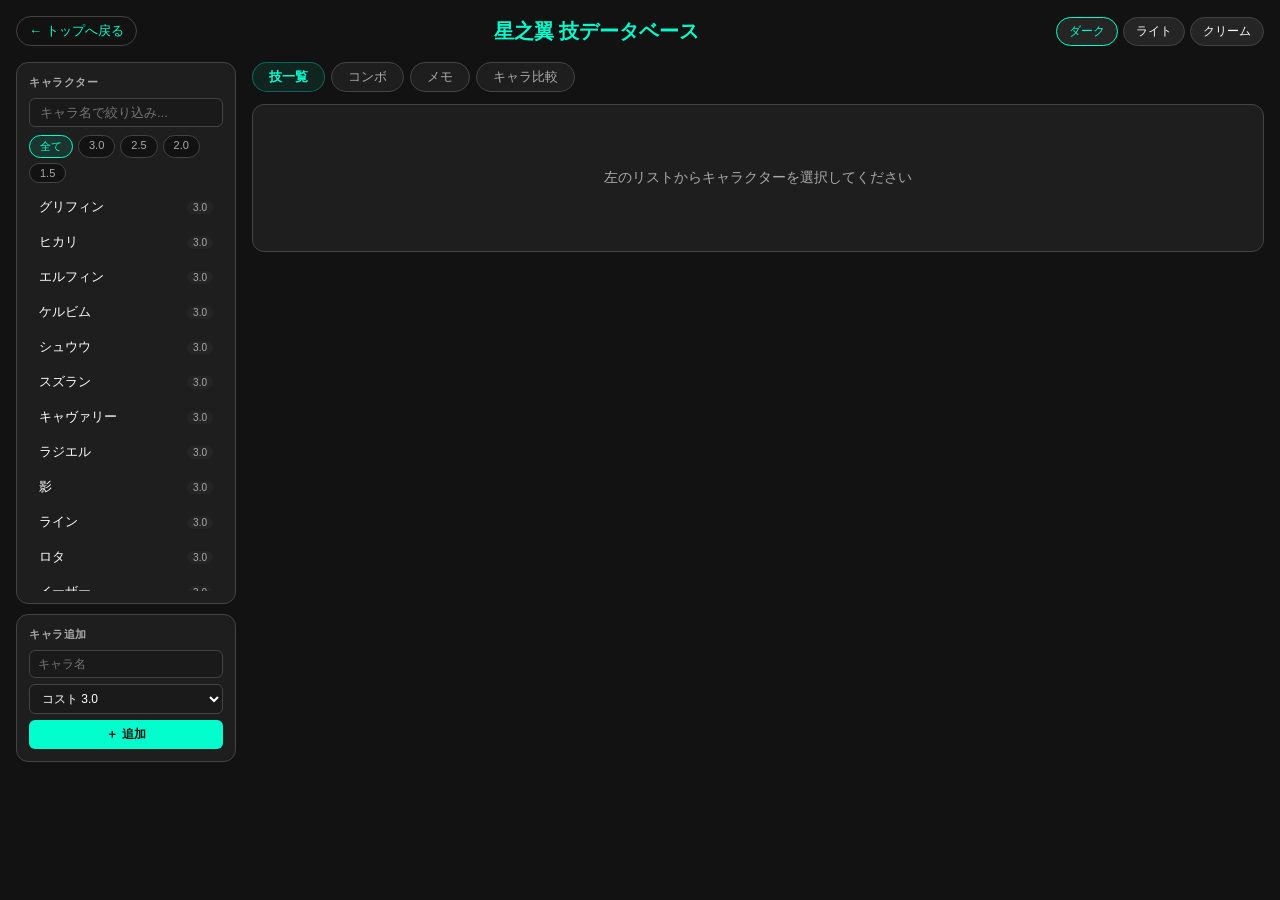
==== database/index.html @ 00e2b3fc "Rename index.html to index.html" ====
<!DOCTYPE html>
<html lang="ja">
<head>
    <meta charset="UTF-8">
    <meta name="viewport" content="width=device-width, initial-scale=1.0">
    <title>星之翼 技データベース</title>
    <style>
        :root {
            --bg-color: #121212;
            --container-bg: #1e1e1e;
            --section-bg: #252525;
            --card-bg: #2a2a2a;
            --list-bg: #1a1a1a;
            --text-main: #ffffff;
            --text-sub: #aaa;
            --accent-color: #00ffcc;
            --border-color: #444;
            --accent-bg: rgba(0,255,204,0.1);
            --btn-text: #121212;
            --info-bg: rgba(0,255,204,0.08);
            --info-text: #00ffcc;
            --info-border: rgba(0,255,204,0.3);
            --success-bg: rgba(0,200,100,0.1);
            --danger-text: #ff5555;
            --font-mono: 'Courier New', monospace;
            --font-sans: 'Helvetica Neue', Arial, sans-serif;
            --radius-md: 8px;
            --radius-lg: 12px;
        }
        [data-theme="light"] {
            --bg-color: #f5f5f7;
            --container-bg: #ffffff;
            --section-bg: #f0f0f2;
            --card-bg: #e8e8ec;
            --list-bg: #fafafa;
            --text-main: #1d1d1f;
            --text-sub: #555;
            --accent-color: #0066cc;
            --border-color: #ccc;
            --accent-bg: rgba(0,102,204,0.1);
            --btn-text: #ffffff;
            --info-bg: rgba(0,102,204,0.08);
            --info-text: #0066cc;
            --info-border: rgba(0,102,204,0.3);
            --success-bg: rgba(0,150,80,0.1);
            --danger-text: #cc0000;
        }
        [data-theme="custom"] {
            --bg-color: #fbf9f1;
            --container-bg: #f7f4e9;
            --section-bg: #eee9da;
            --card-bg: #dfd9c6;
            --list-bg: #fbf9f1;
            --text-main: #000;
            --text-sub: #444;
            --accent-color: #d35400;
            --border-color: #cca47e;
            --accent-bg: rgba(211,84,0,0.1);
            --btn-text: #ffffff;
            --info-bg: rgba(211,84,0,0.08);
            --info-text: #d35400;
            --info-border: rgba(211,84,0,0.3);
            --success-bg: rgba(100,150,0,0.1);
            --danger-text: #aa2200;
        }

        *, *::before, *::after { box-sizing: border-box; margin: 0; padding: 0; }
        body {
            font-family: var(--font-sans);
            background: var(--bg-color);
            color: var(--text-main);
            padding: 16px;
            transition: background 0.3s, color 0.3s;
        }
        .top-bar {
            display: flex; align-items: center; justify-content: space-between;
            flex-wrap: wrap; gap: 8px; margin-bottom: 16px;
        }
        .back-link {
            color: var(--accent-color); text-decoration: none;
            font-size: 13px; border: 1px solid var(--border-color);
            padding: 5px 12px; border-radius: 20px; transition: 0.2s;
        }
        .back-link:hover { border-color: var(--accent-color); }
        .page-title { font-size: 20px; font-weight: bold; color: var(--accent-color); }
        .theme-switcher { display: flex; gap: 5px; }
        .btn-theme {
            background: var(--section-bg); color: var(--text-main);
            border: 1px solid var(--border-color); padding: 5px 12px;
            font-size: 12px; border-radius: 20px; cursor: pointer; transition: 0.2s;
            font-family: var(--font-sans);
        }
        .btn-theme:hover, .btn-theme.active { border-color: var(--accent-color); color: var(--accent-color); }

        .layout { display: grid; grid-template-columns: 220px 1fr; gap: 16px; }

        /* サイドバー */
        .sidebar { display: flex; flex-direction: column; gap: 10px; }
        .sidebar-section {
            background: var(--container-bg); border: 1px solid var(--border-color);
            border-radius: var(--radius-lg); padding: 12px;
        }
        .sidebar-title {
            font-size: 11px; font-weight: 600; color: var(--text-sub);
            text-transform: uppercase; letter-spacing: .05em; margin-bottom: 8px;
        }
        .search-input {
            width: 100%; padding: 6px 10px; font-size: 13px;
            background: var(--list-bg); color: var(--text-main);
            border: 1px solid var(--border-color); border-radius: 6px;
            margin-bottom: 8px; font-family: var(--font-sans);
        }
        .cost-filter-row { display: flex; flex-wrap: wrap; gap: 5px; margin-bottom: 8px; }
        .cost-pill {
            padding: 3px 10px; border: 1px solid var(--border-color);
            border-radius: 99px; font-size: 11px; cursor: pointer;
            background: var(--bg-color); color: var(--text-sub); transition: 0.15s;
        }
        .cost-pill.active { background: var(--accent-bg); color: var(--accent-color); border-color: var(--accent-color); }
        .char-list { display: flex; flex-direction: column; gap: 3px; max-height: 400px; overflow-y: auto; }
        .char-item {
            padding: 7px 10px; border-radius: 6px; cursor: pointer;
            font-size: 13px; display: flex; align-items: center; justify-content: space-between;
            transition: background 0.1s; color: var(--text-main);
        }
        .char-item:hover { background: var(--section-bg); }
        .char-item.active { background: var(--accent-bg); color: var(--accent-color); font-weight: 600; }
        .char-cost-badge {
            font-size: 10px; padding: 1px 6px; border-radius: 99px;
            background: var(--section-bg); color: var(--text-sub);
        }
        .add-char-form { display: flex; flex-direction: column; gap: 6px; }
        .add-char-form input, .add-char-form select {
            padding: 6px 8px; font-size: 12px;
            background: var(--list-bg); color: var(--text-main);
            border: 1px solid var(--border-color); border-radius: 6px;
            font-family: var(--font-sans);
        }
        .btn-add {
            padding: 6px; font-size: 12px; font-weight: 600;
            background: var(--accent-color); color: var(--btn-text);
            border: none; border-radius: 6px; cursor: pointer;
            font-family: var(--font-sans);
        }

        /* メインパネル */
        .main-panel { min-width: 0; }
        .tab-bar { display: flex; gap: 6px; margin-bottom: 12px; }
        .tab {
            padding: 5px 16px; border: 1px solid var(--border-color);
            border-radius: 99px; font-size: 13px; cursor: pointer;
            background: var(--container-bg); color: var(--text-sub);
            transition: 0.15s; font-family: var(--font-sans);
        }
        .tab.active { background: var(--info-bg); color: var(--info-text); border-color: var(--info-border); font-weight: 600; }

        .panel { background: var(--container-bg); border: 1px solid var(--border-color); border-radius: var(--radius-lg); padding: 16px; }
        .panel-header { display: flex; align-items: center; justify-content: space-between; margin-bottom: 14px; }
        .panel-title { font-size: 18px; font-weight: 700; }
        .btn-danger {
            padding: 4px 12px; font-size: 12px;
            background: none; border: 1px solid var(--border-color);
            color: var(--danger-text); border-radius: 6px; cursor: pointer;
            font-family: var(--font-sans);
        }
        .tbl-wrap { overflow-x: auto; margin-bottom: 12px; }
        table { width: 100%; border-collapse: collapse; font-size: 13px; }
        th {
            text-align: left; font-size: 11px; font-weight: 600;
            color: var(--text-sub); padding: 6px 8px;
            border-bottom: 1px solid var(--border-color);
            cursor: pointer; white-space: nowrap; user-select: none;
        }
        th:hover { color: var(--text-main); }
        th.sorted { color: var(--accent-color); }
        td { padding: 7px 8px; border-bottom: 1px solid var(--list-bg); vertical-align: middle; }
        tr:last-child td { border-bottom: none; }
        tr:hover td { background: var(--section-bg); }
        .badge-f { font-size: 11px; padding: 2px 7px; border-radius: 99px; background: rgba(255,100,50,0.15); color: #ff8060; font-family: var(--font-mono); }
        .hb-strong { font-size: 11px; padding: 2px 8px; border-radius: 99px; background: rgba(0,200,120,0.15); color: #00c878; }
        .hb-normal { font-size: 11px; padding: 2px 8px; border-radius: 99px; background: var(--section-bg); color: var(--text-sub); }
        .hb-weak   { font-size: 11px; padding: 2px 8px; border-radius: 99px; background: rgba(255,80,80,0.12); color: #ff6060; }
        .mono { font-family: var(--font-mono); font-size: 12px; background: var(--section-bg); padding: 2px 6px; border-radius: 4px; color: var(--text-sub); }
        .bar-wrap { display: flex; align-items: center; gap: 6px; }
        .bar-bg { flex: 1; height: 5px; background: var(--section-bg); border-radius: 3px; overflow: hidden; min-width: 40px; }
        .bar-fill { height: 100%; border-radius: 3px; background: var(--accent-color); }
        .dmg-val { font-size: 13px; font-weight: 600; min-width: 28px; }
        .del-btn { background: none; border: none; cursor: pointer; color: var(--text-sub); font-size: 13px; padding: 2px 4px; }
        .del-btn:hover { color: var(--danger-text); }

        .add-row {
            display: grid;
            grid-template-columns: 1.4fr 1fr .7fr .7fr .7fr 1fr auto;
            gap: 6px; align-items: center;
            padding-top: 10px; border-top: 1px solid var(--border-color);
        }
        .add-row input, .add-row select {
            padding: 5px 8px; font-size: 12px;
            background: var(--list-bg); color: var(--text-main);
            border: 1px solid var(--border-color); border-radius: 6px;
            font-family: var(--font-sans);
        }
        .btn-sm {
            padding: 5px 10px; font-size: 12px; font-weight: 600;
            background: var(--accent-color); color: var(--btn-text);
            border: none; border-radius: 6px; cursor: pointer; white-space: nowrap;
            font-family: var(--font-sans);
        }

        /* コンボ */
        .combo-item { display: flex; gap: 8px; align-items: flex-start; padding: 8px 0; border-bottom: 1px solid var(--list-bg); }
        .combo-item:last-child { border-bottom: none; }
        .combo-input-text { font-family: var(--font-mono); font-size: 12px; color: var(--text-sub); flex: 1; }
        .combo-meta { font-size: 12px; color: var(--text-sub); white-space: nowrap; }
        .add-combo-row { display: grid; grid-template-columns: 2fr .8fr 1.5fr auto; gap: 6px; align-items: center; padding-top: 10px; border-top: 1px solid var(--border-color); }
        .add-combo-row input { padding: 5px 8px; font-size: 12px; background: var(--list-bg); color: var(--text-main); border: 1px solid var(--border-color); border-radius: 6px; font-family: var(--font-sans); }

        /* メモ */
        .memo-area {
            width: 100%; min-height: 100px; padding: 10px;
            background: var(--list-bg); color: var(--text-main);
            border: 1px solid var(--border-color); border-radius: 8px;
            font-size: 13px; font-family: var(--font-sans); resize: vertical;
        }
        .hint { font-size: 11px; color: var(--text-sub); margin-top: 5px; }

        /* 比較タブ */
        .compare-controls { display: flex; gap: 8px; flex-wrap: wrap; margin-bottom: 12px; align-items: center; }
        .compare-controls input, .compare-controls select { padding: 5px 8px; font-size: 12px; background: var(--list-bg); color: var(--text-main); border: 1px solid var(--border-color); border-radius: 6px; font-family: var(--font-sans); }
        .char-sel-row { display: flex; gap: 6px; flex-wrap: wrap; margin-bottom: 10px; }
        .char-sel-pill { padding: 4px 12px; border: 1px solid var(--border-color); border-radius: 99px; font-size: 12px; cursor: pointer; background: var(--container-bg); color: var(--text-sub); }
        .char-sel-pill.sel-0 { background: rgba(96,80,255,0.15); color: #a090ff; border-color: #a090ff; }
        .char-sel-pill.sel-1 { background: rgba(0,200,120,0.12); color: #00c878; border-color: #00c878; }
        .char-sel-pill.sel-2 { background: rgba(255,100,60,0.12); color: #ff8060; border-color: #ff8060; }
        .char-sel-pill.sel-3 { background: rgba(0,160,255,0.12); color: #60c0ff; border-color: #60c0ff; }
        .compare-char-tag { display: inline-block; font-size: 11px; padding: 2px 8px; border-radius: 99px; font-weight: 600; }
        .cct0 { background: rgba(96,80,255,0.15); color: #a090ff; }
        .cct1 { background: rgba(0,200,120,0.12); color: #00c878; }
        .cct2 { background: rgba(255,100,60,0.12); color: #ff8060; }
        .cct3 { background: rgba(0,160,255,0.12); color: #60c0ff; }
        .bar-colors { --b0:#a090ff; --b1:#00c878; --b2:#ff8060; --b3:#60c0ff; }
        .best-row td { background: var(--success-bg); }
        .compare-info { font-size: 12px; color: var(--info-text); background: var(--info-bg); padding: 6px 12px; border-radius: 6px; margin-bottom: 8px; }

        .empty { text-align: center; padding: 2rem; color: var(--text-sub); font-size: 14px; }
        .no-select { text-align: center; padding: 3rem; color: var(--text-sub); font-size: 14px; }

        @media (max-width: 700px) {
            .layout { grid-template-columns: 1fr; }
            .add-row { grid-template-columns: 1fr 1fr; }
            .add-combo-row { grid-template-columns: 1fr 1fr; }
        }
    </style>
</head>
<body>

<div class="top-bar">
    <a class="back-link" href="../">← トップへ戻る</a>
    <span class="page-title">星之翼 技データベース</span>
    <div class="theme-switcher">
        <button class="btn-theme" onclick="setTheme('dark')"   id="t-dark">ダーク</button>
        <button class="btn-theme" onclick="setTheme('light')"  id="t-light">ライト</button>
        <button class="btn-theme" onclick="setTheme('custom')" id="t-custom">クリーム</button>
    </div>
</div>

<div class="layout">
    <!-- サイドバー -->
    <div class="sidebar">
        <div class="sidebar-section">
            <div class="sidebar-title">キャラクター</div>
            <input type="text" class="search-input" id="char-search" placeholder="キャラ名で絞り込み..." oninput="renderCharList()">
            <div class="cost-filter-row" id="cost-filters">
                <div class="cost-pill active" data-cost="" onclick="setCostFilter(this, '')">全て</div>
                <div class="cost-pill" data-cost="3.0" onclick="setCostFilter(this,'3.0')">3.0</div>
                <div class="cost-pill" data-cost="2.5" onclick="setCostFilter(this,'2.5')">2.5</div>
                <div class="cost-pill" data-cost="2.0" onclick="setCostFilter(this,'2.0')">2.0</div>
                <div class="cost-pill" data-cost="1.5" onclick="setCostFilter(this,'1.5')">1.5</div>
            </div>
            <div class="char-list" id="char-list"></div>
        </div>
        <div class="sidebar-section">
            <div class="sidebar-title">キャラ追加</div>
            <div class="add-char-form">
                <input type="text" id="nc-name" placeholder="キャラ名">
                <select id="nc-cost">
                    <option value="3.0">コスト 3.0</option>
                    <option value="2.5">コスト 2.5</option>
                    <option value="2.0">コスト 2.0</option>
                    <option value="1.5">コスト 1.5</option>
                </select>
                <button class="btn-add" onclick="addChar()">＋ 追加</button>
            </div>
        </div>
    </div>

    <!-- メインパネル -->
    <div class="main-panel">
        <div class="tab-bar">
            <button class="tab active" id="tab-moves"   onclick="switchTab('moves')">技一覧</button>
            <button class="tab"        id="tab-combos"  onclick="switchTab('combos')">コンボ</button>
            <button class="tab"        id="tab-memo"    onclick="switchTab('memo')">メモ</button>
            <button class="tab"        id="tab-compare" onclick="switchTab('compare')">キャラ比較</button>
        </div>

        <!-- 技一覧 -->
        <div id="view-moves" class="panel">
            <div id="moves-content"></div>
        </div>

        <!-- コンボ -->
        <div id="view-combos" class="panel" style="display:none">
            <div id="combos-content"></div>
        </div>

        <!-- メモ -->
        <div id="view-memo" class="panel" style="display:none">
            <div id="memo-content"></div>
        </div>

        <!-- 比較 -->
        <div id="view-compare" class="panel" style="display:none">
            <div id="compare-content"></div>
        </div>
    </div>
</div>

<!-- ★ ルートフォルダの共通データを読み込む -->
<script src="../characters.js"></script>

<script>
const THEME_KEY = 'starward_theme';
const DB_KEY    = 'starward_movedb';
const HB_ORDER  = { 強:0, 普通:1, 弱:2 };
const BAR_COLS  = ['#a090ff','#00c878','#ff8060','#60c0ff'];
const CCT       = ['cct0','cct1','cct2','cct3'];

// キャラデータを characters.js から初期化
let chars = CHARACTER_DATA.map(c => ({
    id: c.cost + '_' + c.id,
    name: c.name,
    cost: c.cost,
    moves: [],
    combos: [],
    memo: ''
}));

let selId        = null;
let activeTab    = 'moves';
let sortKey      = null;
let sortAsc      = true;
let costFilter   = '';
let compareSelIds = [];
let cmpSortKey   = null;
let cmpSortAsc   = true;

// ---- LocalStorage ----
function saveDB() {
    localStorage.setItem(DB_KEY, JSON.stringify(chars));
}
function loadDB() {
    const raw = localStorage.getItem(DB_KEY);
    if (!raw) return;
    try {
        const saved = JSON.parse(raw);
        // characters.js のキャラ一覧をベースに、保存データをマージ
        chars = CHARACTER_DATA.map(c => {
            const key = c.cost + '_' + c.id;
            const found = saved.find(s => s.id === key);
            return found
                ? { ...found, name: c.name, cost: c.cost }
                : { id: key, name: c.name, cost: c.cost, moves: [], combos: [], memo: '' };
        });
        // 手動追加キャラ（characters.jsにないもの）も復元
        saved.forEach(s => {
            if (!chars.find(c => c.id === s.id)) chars.push(s);
        });
    } catch(e) { console.error(e); }
}

// ---- テーマ ----
function setTheme(name) {
    if (name === 'dark') document.documentElement.removeAttribute('data-theme');
    else document.documentElement.setAttribute('data-theme', name);
    localStorage.setItem(THEME_KEY, name);
    document.querySelectorAll('.btn-theme').forEach(b => b.classList.remove('active'));
    document.getElementById('t-' + name)?.classList.add('active');
}

// ---- キャラリスト ----
function setCostFilter(el, val) {
    costFilter = val;
    document.querySelectorAll('.cost-pill').forEach(p => p.classList.remove('active'));
    el.classList.add('active');
    renderCharList();
}

function renderCharList() {
    const q = document.getElementById('char-search').value.toLowerCase();
    const list = chars.filter(c =>
        c.name.toLowerCase().includes(q) && (!costFilter || c.cost === costFilter)
    );
    document.getElementById('char-list').innerHTML = list.map(c => `
        <div class="char-item${selId === c.id ? ' active' : ''}" onclick="selectChar('${c.id}')">
            <span>${c.name}</span>
            <span class="char-cost-badge">${c.cost}</span>
        </div>`).join('');
}

function selectChar(id) {
    selId = id;
    sortKey = null;
    renderCharList();
    renderActiveTab();
}

function addChar() {
    const name = document.getElementById('nc-name').value.trim();
    if (!name) return;
    const cost = document.getElementById('nc-cost').value;
    const id = 'custom_' + Date.now();
    chars.push({ id, name, cost, moves: [], combos: [], memo: '' });
    document.getElementById('nc-name').value = '';
    saveDB();
    renderCharList();
}

function deleteChar() {
    if (!selId) return;
    const c = chars.find(x => x.id === selId);
    if (!confirm(`「${c.name}」のデータをすべて削除しますか？`)) return;
    chars = chars.filter(x => x.id !== selId);
    selId = null;
    saveDB();
    renderCharList();
    renderActiveTab();
}

// ---- タブ切り替え ----
function switchTab(tab) {
    activeTab = tab;
    ['moves','combos','memo','compare'].forEach(t => {
        document.getElementById('view-' + t).style.display = t === tab ? 'block' : 'none';
        document.getElementById('tab-' + t).classList.toggle('active', t === tab);
    });
    renderActiveTab();
}

function renderActiveTab() {
    if      (activeTab === 'moves')   renderMoves();
    else if (activeTab === 'combos')  renderCombos();
    else if (activeTab === 'memo')    renderMemo();
    else if (activeTab === 'compare') renderCompare();
}

// ---- 技一覧 ----
function getChar() { return chars.find(x => x.id === selId); }

function renderMoves() {
    const el = document.getElementById('moves-content');
    const c = getChar();
    if (!c) { el.innerHTML = '<div class="no-select">左のリストからキャラクターを選択してください</div>'; return; }

    let moves = [...c.moves];
    if (sortKey) {
        moves.sort((a, b) => {
            let av = a[sortKey], bv = b[sortKey];
            if (sortKey === 'hitbox') { av = HB_ORDER[av]; bv = HB_ORDER[bv]; }
            if (sortKey === 'startup' || sortKey === 'dmg') { av = +av || 0; bv = +bv || 0; }
            return sortAsc ? (av < bv ? -1 : av > bv ? 1 : 0) : (av > bv ? -1 : av < bv ? 1 : 0);
        });
    }
    const mx = moves.length ? Math.max(...moves.map(m => m.dmg), 1) : 1;

    const sortArrow = key => key === sortKey ? (sortAsc ? ' ↑' : ' ↓') : ' ↕';
    const thClick   = key => `onclick="doSort('${key}')"`;

    el.innerHTML = `
        <div class="panel-header">
            <span class="panel-title">${c.name} <span style="font-size:13px;font-weight:400;color:var(--text-sub)">コスト ${c.cost}</span></span>
            <button class="btn-danger" onclick="deleteChar()">削除</button>
        </div>
        <div class="tbl-wrap">
        <table>
            <thead><tr>
                <th ${thClick('name')} class="${sortKey==='name'?'sorted':''}">技名${sortArrow('name')}</th>
                <th ${thClick('input')} class="${sortKey==='input'?'sorted':''}">入力${sortArrow('input')}</th>
                <th ${thClick('startup')} class="${sortKey==='startup'?'sorted':''}">発生${sortArrow('startup')}</th>
                <th ${thClick('hitbox')} class="${sortKey==='hitbox'?'sorted':''}">判定${sortArrow('hitbox')}</th>
                <th ${thClick('dmg')} class="${sortKey==='dmg'?'sorted':''}">ダメージ${sortArrow('dmg')}</th>
                <th>備考</th>
                <th></th>
            </tr></thead>
            <tbody>
            ${moves.length ? moves.map((m, i) => {
                const ri = c.moves.indexOf(m);
                return `<tr>
                    <td style="font-weight:600">${m.name}</td>
                    <td><span class="mono">${m.input}</span></td>
                    <td><span class="badge-f">${m.startup}F</span></td>
                    <td><span class="${m.hitbox==='強'?'hb-strong':m.hitbox==='弱'?'hb-weak':'hb-normal'}">${m.hitbox}</span></td>
                    <td><div class="bar-wrap"><div class="bar-bg"><div class="bar-fill" style="width:${Math.round(m.dmg/mx*100)}%"></div></div><span class="dmg-val">${m.dmg}</span></div></td>
                    <td style="font-size:12px;color:var(--text-sub)">${m.note||''}</td>
                    <td><button class="del-btn" onclick="delMove(${ri})">🗑</button></td>
                </tr>`;
            }).join('') : '<tr><td colspan="7" class="empty">技が登録されていません</td></tr>'}
            </tbody>
        </table>
        </div>
        <div class="add-row">
            <input type="text" id="m-name" placeholder="技名">
            <input type="text" id="m-input" placeholder="入力 例:格闘">
            <input type="number" id="m-startup" placeholder="発生F" min="1">
            <select id="m-hitbox"><option value="強">強</option><option value="普通" selected>普通</option><option value="弱">弱</option></select>
            <input type="number" id="m-dmg" placeholder="ダメ">
            <input type="text" id="m-note" placeholder="備考">
            <button class="btn-sm" onclick="addMove()">＋ 追加</button>
        </div>`;
}

function doSort(key) {
    if (sortKey === key) sortAsc = !sortAsc;
    else { sortKey = key; sortAsc = true; }
    renderMoves();
}

function addMove() {
    const c = getChar();
    const name = document.getElementById('m-name').value.trim();
    if (!name) return;
    c.moves.push({
        name,
        input:   document.getElementById('m-input').value.trim() || '—',
        startup: parseInt(document.getElementById('m-startup').value) || 0,
        hitbox:  document.getElementById('m-hitbox').value,
        dmg:     parseInt(document.getElementById('m-dmg').value) || 0,
        note:    document.getElementById('m-note').value.trim()
    });
    saveDB();
    renderMoves();
}

function delMove(idx) {
    const c = getChar();
    c.moves.splice(idx, 1);
    saveDB();
    renderMoves();
}

// ---- コンボ ----
function renderCombos() {
    const el = document.getElementById('combos-content');
    const c = getChar();
    if (!c) { el.innerHTML = '<div class="no-select">左のリストからキャラクターを選択してください</div>'; return; }
    el.innerHTML = `
        <div class="panel-header"><span class="panel-title">${c.name} — コンボ</span></div>
        ${c.combos.length ? c.combos.map((co, i) => `
            <div class="combo-item">
                <span class="combo-input-text">${co.input}</span>
                <span class="combo-meta">ダメ: <strong>${co.dmg}</strong></span>
                ${co.note ? `<span class="combo-meta" style="font-style:italic">${co.note}</span>` : ''}
                <button class="del-btn" onclick="delCombo(${i})">🗑</button>
            </div>`) .join('') : '<div class="empty">コンボが登録されていません</div>'}
        <div class="add-combo-row">
            <input type="text" id="co-input" placeholder="コンボ入力 例: 格闘→格闘→BA">
            <input type="number" id="co-dmg" placeholder="合計ダメ">
            <input type="text" id="co-note" placeholder="備考">
            <button class="btn-sm" onclick="addCombo()">＋ 追加</button>
        </div>`;
}

function addCombo() {
    const c = getChar();
    const input = document.getElementById('co-input').value.trim();
    if (!input) return;
    c.combos.push({ input, dmg: parseInt(document.getElementById('co-dmg').value)||0, note: document.getElementById('co-note').value.trim() });
    saveDB();
    renderCombos();
}

function delCombo(idx) {
    getChar().combos.splice(idx, 1);
    saveDB();
    renderCombos();
}

// ---- メモ ----
function renderMemo() {
    const el = document.getElementById('memo-content');
    const c = getChar();
    if (!c) { el.innerHTML = '<div class="no-select">左のリストからキャラクターを選択してください</div>'; return; }
    el.innerHTML = `
        <div class="panel-header"><span class="panel-title">${c.name} — 攻略メモ</span></div>
        <textarea class="memo-area" oninput="saveMemo(this.value)">${c.memo||''}</textarea>
        <p class="hint">自動保存されます</p>`;
}

function saveMemo(val) {
    const c = getChar();
    if (c) { c.memo = val; saveDB(); }
}

// ---- 比較 ----
function renderCompare() {
    const el = document.getElementById('compare-content');
    const allMoves = chars.filter(c => c.moves.length > 0 || compareSelIds.includes(c.id));

    let rows = [];
    compareSelIds.forEach(id => {
        const c = chars.find(x => x.id === id);
        if (!c) return;
        c.moves.forEach(m => rows.push({ ...m, charId: id, charName: c.name }));
    });

    const q = (document.getElementById('cmp-search')?.value || '').toLowerCase();
    const fh = document.getElementById('cmp-hitbox')?.value || '';
    if (q)  rows = rows.filter(r => r.name.toLowerCase().includes(q) || r.input.toLowerCase().includes(q));
    if (fh) rows = rows.filter(r => r.hitbox === fh);

    if (cmpSortKey) {
        rows.sort((a, b) => {
            let av = a[cmpSortKey], bv = b[cmpSortKey];
            if (cmpSortKey === 'hitbox') { av = HB_ORDER[av]; bv = HB_ORDER[bv]; }
            if (cmpSortKey === 'startup' || cmpSortKey === 'dmg') { av = +av||0; bv = +bv||0; }
            return cmpSortAsc ? (av<bv?-1:av>bv?1:0) : (av>bv?-1:av<bv?1:0);
        });
    }

    const mx = rows.length ? Math.max(...rows.map(r => r.dmg), 1) : 1;
    const mxDmg = rows.length ? Math.max(...rows.map(r => r.dmg)) : 0;
    const cmpArrow = key => key === cmpSortKey ? (cmpSortAsc ? ' ↑' : ' ↓') : ' ↕';
    const cmpTh = key => `onclick="doCmpSort('${key}')"`;

    el.innerHTML = `
        <div class="panel-header"><span class="panel-title">キャラ比較（最大4体）</span></div>
        <div class="char-sel-row">${chars.map(c => {
            const ci = compareSelIds.indexOf(c.id);
            return `<div class="char-sel-pill${ci>=0?' sel-'+ci:''}" onclick="toggleCmpChar('${c.id}')">${c.name}</div>`;
        }).join('')}</div>
        ${compareSelIds.length ? `
        <div class="compare-controls">
            <input type="text" id="cmp-search" placeholder="技名・入力で絞り込み..." oninput="renderCompare()" value="${q}">
            <select id="cmp-hitbox" onchange="renderCompare()">
                <option value="">すべての判定</option>
                <option value="強" ${fh==='強'?'selected':''}>強</option>
                <option value="普通" ${fh==='普通'?'selected':''}>普通</option>
                <option value="弱" ${fh==='弱'?'selected':''}>弱</option>
            </select>
        </div>
        ${cmpSortKey ? `<div class="compare-info">「${cmpSortKey}」で${cmpSortAsc?'昇順':'降順'}ソート中 — ${rows.length}件</div>` : ''}
        <div class="tbl-wrap">
        <table>
            <thead><tr>
                <th>キャラ</th>
                <th ${cmpTh('name')}>技名${cmpArrow('name')}</th>
                <th ${cmpTh('input')}>入力${cmpArrow('input')}</th>
                <th ${cmpTh('startup')}>発生${cmpArrow('startup')}</th>
                <th ${cmpTh('hitbox')}>判定${cmpArrow('hitbox')}</th>
                <th ${cmpTh('dmg')}>ダメージ${cmpArrow('dmg')}</th>
                <th>備考</th>
            </tr></thead>
            <tbody>
            ${rows.length ? rows.map(r => {
                const ci = compareSelIds.indexOf(r.charId);
                const barCol = BAR_COLS[ci] || BAR_COLS[0];
                const isBest = r.dmg === mxDmg && mxDmg > 0;
                return `<tr class="${isBest?'best-row':''}">
                    <td><span class="compare-char-tag ${CCT[ci]||CCT[0]}">${r.charName}</span></td>
                    <td style="font-weight:600">${r.name}</td>
                    <td><span class="mono">${r.input}</span></td>
                    <td><span class="badge-f">${r.startup}F</span></td>
                    <td><span class="${r.hitbox==='強'?'hb-strong':r.hitbox==='弱'?'hb-weak':'hb-normal'}">${r.hitbox}</span></td>
                    <td><div class="bar-wrap"><div class="bar-bg"><div class="bar-fill" style="width:${Math.round(r.dmg/mx*100)}%;background:${barCol}"></div></div><span class="dmg-val">${r.dmg}</span></div></td>
                    <td style="font-size:12px;color:var(--text-sub)">${r.note||''}</td>
                </tr>`;
            }).join('') : '<tr><td colspan="7" class="empty">条件に一致する技がありません</td></tr>'}
            </tbody>
        </table></div>` : '<div class="empty">上からキャラクターを選んでください（最大4体）</div>'}`;
}

function toggleCmpChar(id) {
    const idx = compareSelIds.indexOf(id);
    if (idx >= 0) compareSelIds.splice(idx, 1);
    else if (compareSelIds.length < 4) compareSelIds.push(id);
    renderCompare();
}

function doCmpSort(key) {
    if (cmpSortKey === key) cmpSortAsc = !cmpSortAsc;
    else { cmpSortKey = key; cmpSortAsc = true; }
    renderCompare();
}

// ---- 初期化 ----
window.onload = function() {
    const saved = localStorage.getItem(THEME_KEY) || 'dark';
    setTheme(saved);
    loadDB();
    renderCharList();
    renderActiveTab();
};
</script>
</body>
</html>
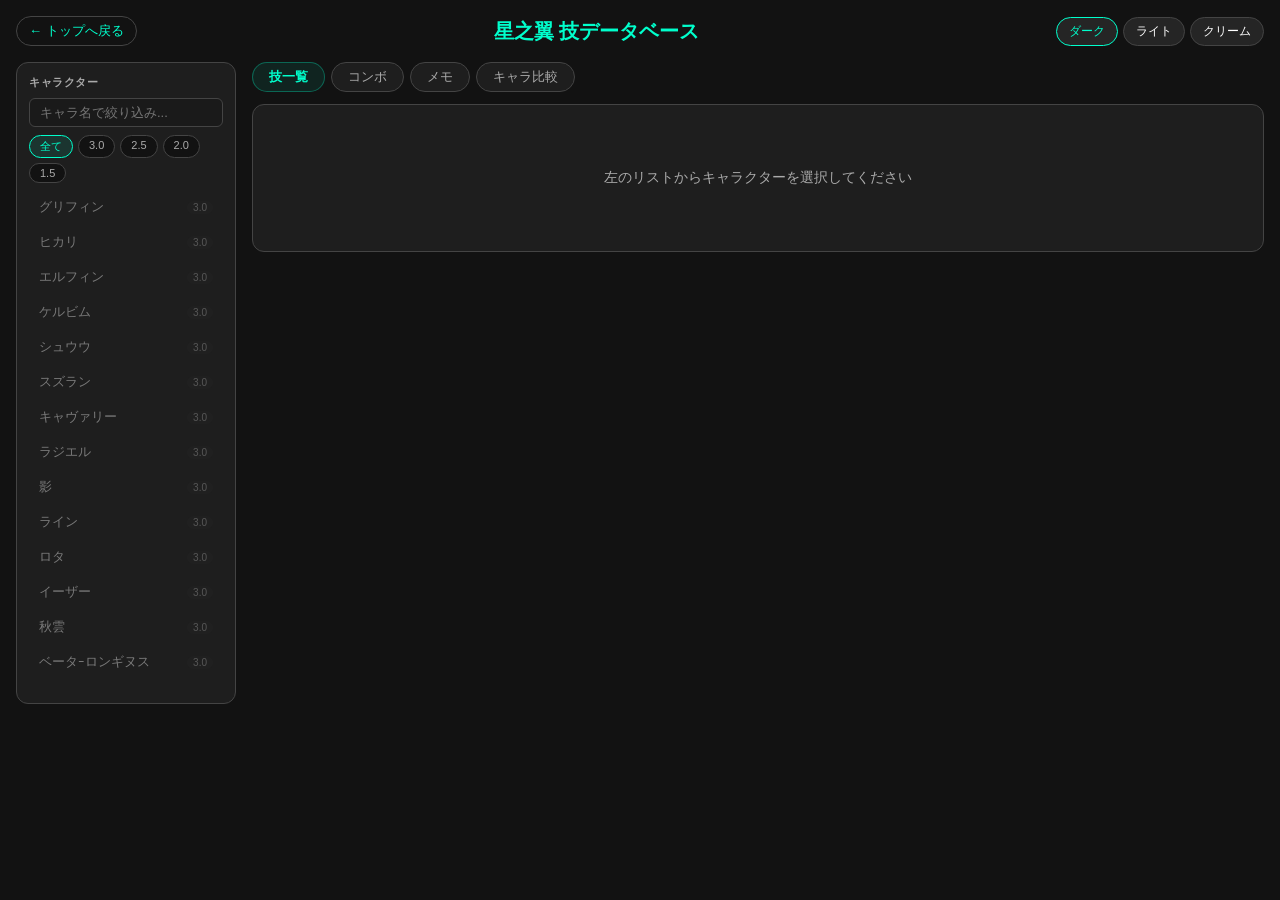
==== commit 45e8276c: "Add files via upload" ====
--- a/database/index.html
+++ b/database/index.html
@@ -21,7 +21,6 @@
             --info-text: #00ffcc;
             --info-border: rgba(0,255,204,0.3);
             --success-bg: rgba(0,200,100,0.1);
-            --danger-text: #ff5555;
             --font-mono: 'Courier New', monospace;
             --font-sans: 'Helvetica Neue', Arial, sans-serif;
             --radius-md: 8px;
@@ -43,7 +42,6 @@
             --info-text: #0066cc;
             --info-border: rgba(0,102,204,0.3);
             --success-bg: rgba(0,150,80,0.1);
-            --danger-text: #cc0000;
         }
         [data-theme="custom"] {
             --bg-color: #fbf9f1;
@@ -61,7 +59,6 @@
             --info-text: #d35400;
             --info-border: rgba(211,84,0,0.3);
             --success-bg: rgba(100,150,0,0.1);
-            --danger-text: #aa2200;
         }
 
         *, *::before, *::after { box-sizing: border-box; margin: 0; padding: 0; }
@@ -92,6 +89,19 @@
         }
         .btn-theme:hover, .btn-theme.active { border-color: var(--accent-color); color: var(--accent-color); }
 
+        /* データなし警告 */
+        .no-data-bar {
+            background: rgba(255,180,0,0.08);
+            border: 1px solid rgba(255,180,0,0.3);
+            border-radius: var(--radius-lg);
+            padding: 10px 16px;
+            margin-bottom: 16px;
+            font-size: 13px;
+            color: #ffb400;
+            display: none;
+        }
+        .no-data-bar.show { display: block; }
+
         .layout { display: grid; grid-template-columns: 220px 1fr; gap: 16px; }
 
         /* サイドバー */
@@ -117,7 +127,7 @@
             background: var(--bg-color); color: var(--text-sub); transition: 0.15s;
         }
         .cost-pill.active { background: var(--accent-bg); color: var(--accent-color); border-color: var(--accent-color); }
-        .char-list { display: flex; flex-direction: column; gap: 3px; max-height: 400px; overflow-y: auto; }
+        .char-list { display: flex; flex-direction: column; gap: 3px; max-height: 500px; overflow-y: auto; }
         .char-item {
             padding: 7px 10px; border-radius: 6px; cursor: pointer;
             font-size: 13px; display: flex; align-items: center; justify-content: space-between;
@@ -125,22 +135,10 @@
         }
         .char-item:hover { background: var(--section-bg); }
         .char-item.active { background: var(--accent-bg); color: var(--accent-color); font-weight: 600; }
+        .char-item.no-data { opacity: 0.4; }
         .char-cost-badge {
             font-size: 10px; padding: 1px 6px; border-radius: 99px;
             background: var(--section-bg); color: var(--text-sub);
-        }
-        .add-char-form { display: flex; flex-direction: column; gap: 6px; }
-        .add-char-form input, .add-char-form select {
-            padding: 6px 8px; font-size: 12px;
-            background: var(--list-bg); color: var(--text-main);
-            border: 1px solid var(--border-color); border-radius: 6px;
-            font-family: var(--font-sans);
-        }
-        .btn-add {
-            padding: 6px; font-size: 12px; font-weight: 600;
-            background: var(--accent-color); color: var(--btn-text);
-            border: none; border-radius: 6px; cursor: pointer;
-            font-family: var(--font-sans);
         }
 
         /* メインパネル */
@@ -157,13 +155,8 @@
         .panel { background: var(--container-bg); border: 1px solid var(--border-color); border-radius: var(--radius-lg); padding: 16px; }
         .panel-header { display: flex; align-items: center; justify-content: space-between; margin-bottom: 14px; }
         .panel-title { font-size: 18px; font-weight: 700; }
-        .btn-danger {
-            padding: 4px 12px; font-size: 12px;
-            background: none; border: 1px solid var(--border-color);
-            color: var(--danger-text); border-radius: 6px; cursor: pointer;
-            font-family: var(--font-sans);
-        }
-        .tbl-wrap { overflow-x: auto; margin-bottom: 12px; }
+
+        .tbl-wrap { overflow-x: auto; }
         table { width: 100%; border-collapse: collapse; font-size: 13px; }
         th {
             text-align: left; font-size: 11px; font-weight: 600;
@@ -185,60 +178,36 @@
         .bar-bg { flex: 1; height: 5px; background: var(--section-bg); border-radius: 3px; overflow: hidden; min-width: 40px; }
         .bar-fill { height: 100%; border-radius: 3px; background: var(--accent-color); }
         .dmg-val { font-size: 13px; font-weight: 600; min-width: 28px; }
-        .del-btn { background: none; border: none; cursor: pointer; color: var(--text-sub); font-size: 13px; padding: 2px 4px; }
-        .del-btn:hover { color: var(--danger-text); }
-
-        .add-row {
-            display: grid;
-            grid-template-columns: 1.4fr 1fr .7fr .7fr .7fr 1fr auto;
-            gap: 6px; align-items: center;
-            padding-top: 10px; border-top: 1px solid var(--border-color);
-        }
-        .add-row input, .add-row select {
-            padding: 5px 8px; font-size: 12px;
-            background: var(--list-bg); color: var(--text-main);
-            border: 1px solid var(--border-color); border-radius: 6px;
-            font-family: var(--font-sans);
-        }
-        .btn-sm {
-            padding: 5px 10px; font-size: 12px; font-weight: 600;
-            background: var(--accent-color); color: var(--btn-text);
-            border: none; border-radius: 6px; cursor: pointer; white-space: nowrap;
-            font-family: var(--font-sans);
-        }
 
         /* コンボ */
-        .combo-item { display: flex; gap: 8px; align-items: flex-start; padding: 8px 0; border-bottom: 1px solid var(--list-bg); }
+        .combo-item { display: flex; gap: 8px; align-items: center; padding: 8px 0; border-bottom: 1px solid var(--list-bg); }
         .combo-item:last-child { border-bottom: none; }
         .combo-input-text { font-family: var(--font-mono); font-size: 12px; color: var(--text-sub); flex: 1; }
         .combo-meta { font-size: 12px; color: var(--text-sub); white-space: nowrap; }
-        .add-combo-row { display: grid; grid-template-columns: 2fr .8fr 1.5fr auto; gap: 6px; align-items: center; padding-top: 10px; border-top: 1px solid var(--border-color); }
-        .add-combo-row input { padding: 5px 8px; font-size: 12px; background: var(--list-bg); color: var(--text-main); border: 1px solid var(--border-color); border-radius: 6px; font-family: var(--font-sans); }
 
         /* メモ */
-        .memo-area {
-            width: 100%; min-height: 100px; padding: 10px;
-            background: var(--list-bg); color: var(--text-main);
+        .memo-body {
+            padding: 12px; background: var(--list-bg);
             border: 1px solid var(--border-color); border-radius: 8px;
-            font-size: 13px; font-family: var(--font-sans); resize: vertical;
-        }
-        .hint { font-size: 11px; color: var(--text-sub); margin-top: 5px; }
+            font-size: 13px; line-height: 1.7; white-space: pre-wrap;
+            min-height: 80px; color: var(--text-main);
+        }
 
         /* 比較タブ */
         .compare-controls { display: flex; gap: 8px; flex-wrap: wrap; margin-bottom: 12px; align-items: center; }
         .compare-controls input, .compare-controls select { padding: 5px 8px; font-size: 12px; background: var(--list-bg); color: var(--text-main); border: 1px solid var(--border-color); border-radius: 6px; font-family: var(--font-sans); }
         .char-sel-row { display: flex; gap: 6px; flex-wrap: wrap; margin-bottom: 10px; }
         .char-sel-pill { padding: 4px 12px; border: 1px solid var(--border-color); border-radius: 99px; font-size: 12px; cursor: pointer; background: var(--container-bg); color: var(--text-sub); }
-        .char-sel-pill.sel-0 { background: rgba(96,80,255,0.15); color: #a090ff; border-color: #a090ff; }
-        .char-sel-pill.sel-1 { background: rgba(0,200,120,0.12); color: #00c878; border-color: #00c878; }
+        .char-sel-pill.no-data { opacity: 0.35; cursor: default; }
+        .char-sel-pill.sel-0 { background: rgba(96,80,255,0.15);  color: #a090ff; border-color: #a090ff; }
+        .char-sel-pill.sel-1 { background: rgba(0,200,120,0.12);  color: #00c878; border-color: #00c878; }
         .char-sel-pill.sel-2 { background: rgba(255,100,60,0.12); color: #ff8060; border-color: #ff8060; }
-        .char-sel-pill.sel-3 { background: rgba(0,160,255,0.12); color: #60c0ff; border-color: #60c0ff; }
+        .char-sel-pill.sel-3 { background: rgba(0,160,255,0.12);  color: #60c0ff; border-color: #60c0ff; }
         .compare-char-tag { display: inline-block; font-size: 11px; padding: 2px 8px; border-radius: 99px; font-weight: 600; }
         .cct0 { background: rgba(96,80,255,0.15); color: #a090ff; }
         .cct1 { background: rgba(0,200,120,0.12); color: #00c878; }
         .cct2 { background: rgba(255,100,60,0.12); color: #ff8060; }
         .cct3 { background: rgba(0,160,255,0.12); color: #60c0ff; }
-        .bar-colors { --b0:#a090ff; --b1:#00c878; --b2:#ff8060; --b3:#60c0ff; }
         .best-row td { background: var(--success-bg); }
         .compare-info { font-size: 12px; color: var(--info-text); background: var(--info-bg); padding: 6px 12px; border-radius: 6px; margin-bottom: 8px; }
 
@@ -247,8 +216,6 @@
 
         @media (max-width: 700px) {
             .layout { grid-template-columns: 1fr; }
-            .add-row { grid-template-columns: 1fr 1fr; }
-            .add-combo-row { grid-template-columns: 1fr 1fr; }
         }
     </style>
 </head>
@@ -264,33 +231,25 @@
     </div>
 </div>
 
+<!-- movedata.js がない場合の警告 -->
+<div class="no-data-bar" id="no-data-bar">
+    ⚠️ movedata.js が見つかりません。edit.html でデータを入力してエクスポートし、database/ フォルダに追加してください。
+</div>
+
 <div class="layout">
     <!-- サイドバー -->
     <div class="sidebar">
         <div class="sidebar-section">
             <div class="sidebar-title">キャラクター</div>
             <input type="text" class="search-input" id="char-search" placeholder="キャラ名で絞り込み..." oninput="renderCharList()">
-            <div class="cost-filter-row" id="cost-filters">
-                <div class="cost-pill active" data-cost="" onclick="setCostFilter(this, '')">全て</div>
-                <div class="cost-pill" data-cost="3.0" onclick="setCostFilter(this,'3.0')">3.0</div>
-                <div class="cost-pill" data-cost="2.5" onclick="setCostFilter(this,'2.5')">2.5</div>
-                <div class="cost-pill" data-cost="2.0" onclick="setCostFilter(this,'2.0')">2.0</div>
-                <div class="cost-pill" data-cost="1.5" onclick="setCostFilter(this,'1.5')">1.5</div>
+            <div class="cost-filter-row">
+                <div class="cost-pill active" onclick="setCostFilter(this, '')">全て</div>
+                <div class="cost-pill" onclick="setCostFilter(this,'3.0')">3.0</div>
+                <div class="cost-pill" onclick="setCostFilter(this,'2.5')">2.5</div>
+                <div class="cost-pill" onclick="setCostFilter(this,'2.0')">2.0</div>
+                <div class="cost-pill" onclick="setCostFilter(this,'1.5')">1.5</div>
             </div>
             <div class="char-list" id="char-list"></div>
-        </div>
-        <div class="sidebar-section">
-            <div class="sidebar-title">キャラ追加</div>
-            <div class="add-char-form">
-                <input type="text" id="nc-name" placeholder="キャラ名">
-                <select id="nc-cost">
-                    <option value="3.0">コスト 3.0</option>
-                    <option value="2.5">コスト 2.5</option>
-                    <option value="2.0">コスト 2.0</option>
-                    <option value="1.5">コスト 1.5</option>
-                </select>
-                <button class="btn-add" onclick="addChar()">＋ 追加</button>
-            </div>
         </div>
     </div>
 
@@ -302,81 +261,51 @@
             <button class="tab"        id="tab-memo"    onclick="switchTab('memo')">メモ</button>
             <button class="tab"        id="tab-compare" onclick="switchTab('compare')">キャラ比較</button>
         </div>
-
-        <!-- 技一覧 -->
-        <div id="view-moves" class="panel">
-            <div id="moves-content"></div>
-        </div>
-
-        <!-- コンボ -->
-        <div id="view-combos" class="panel" style="display:none">
-            <div id="combos-content"></div>
-        </div>
-
-        <!-- メモ -->
-        <div id="view-memo" class="panel" style="display:none">
-            <div id="memo-content"></div>
-        </div>
-
-        <!-- 比較 -->
-        <div id="view-compare" class="panel" style="display:none">
-            <div id="compare-content"></div>
-        </div>
+        <div id="view-moves"   class="panel"><div id="moves-content"></div></div>
+        <div id="view-combos"  class="panel" style="display:none"><div id="combos-content"></div></div>
+        <div id="view-memo"    class="panel" style="display:none"><div id="memo-content"></div></div>
+        <div id="view-compare" class="panel" style="display:none"><div id="compare-content"></div></div>
     </div>
 </div>
 
-<!-- ★ ルートフォルダの共通データを読み込む -->
 <script src="../characters.js"></script>
-
+<script src="movedata.js" onerror="onMoveDataMissing()"></script>
 <script>
 const THEME_KEY = 'starward_theme';
-const DB_KEY    = 'starward_movedb';
 const HB_ORDER  = { 強:0, 普通:1, 弱:2 };
 const BAR_COLS  = ['#a090ff','#00c878','#ff8060','#60c0ff'];
 const CCT       = ['cct0','cct1','cct2','cct3'];
 
-// キャラデータを characters.js から初期化
-let chars = CHARACTER_DATA.map(c => ({
-    id: c.cost + '_' + c.id,
-    name: c.name,
-    cost: c.cost,
-    moves: [],
-    combos: [],
-    memo: ''
-}));
-
-let selId        = null;
-let activeTab    = 'moves';
-let sortKey      = null;
-let sortAsc      = true;
-let costFilter   = '';
+let moveDataLoaded = false;
+
+function onMoveDataMissing() {
+    document.getElementById('no-data-bar').classList.add('show');
+}
+
+// characters.js をベースに、movedata.js のデータをマージ
+let chars = CHARACTER_DATA.map(c => {
+    const key = c.cost + '_' + c.id;
+    const md = (typeof MOVE_DATA !== 'undefined')
+        ? MOVE_DATA.find(d => d.id === key)
+        : null;
+    return {
+        id: key,
+        name: c.name,
+        cost: c.cost,
+        moves:  md?.moves  || [],
+        combos: md?.combos || [],
+        memo:   md?.memo   || ''
+    };
+});
+
+let selId         = null;
+let activeTab     = 'moves';
+let sortKey       = null;
+let sortAsc       = true;
+let costFilter    = '';
 let compareSelIds = [];
-let cmpSortKey   = null;
-let cmpSortAsc   = true;
-
-// ---- LocalStorage ----
-function saveDB() {
-    localStorage.setItem(DB_KEY, JSON.stringify(chars));
-}
-function loadDB() {
-    const raw = localStorage.getItem(DB_KEY);
-    if (!raw) return;
-    try {
-        const saved = JSON.parse(raw);
-        // characters.js のキャラ一覧をベースに、保存データをマージ
-        chars = CHARACTER_DATA.map(c => {
-            const key = c.cost + '_' + c.id;
-            const found = saved.find(s => s.id === key);
-            return found
-                ? { ...found, name: c.name, cost: c.cost }
-                : { id: key, name: c.name, cost: c.cost, moves: [], combos: [], memo: '' };
-        });
-        // 手動追加キャラ（characters.jsにないもの）も復元
-        saved.forEach(s => {
-            if (!chars.find(c => c.id === s.id)) chars.push(s);
-        });
-    } catch(e) { console.error(e); }
-}
+let cmpSortKey    = null;
+let cmpSortAsc    = true;
 
 // ---- テーマ ----
 function setTheme(name) {
@@ -400,38 +329,19 @@
     const list = chars.filter(c =>
         c.name.toLowerCase().includes(q) && (!costFilter || c.cost === costFilter)
     );
-    document.getElementById('char-list').innerHTML = list.map(c => `
-        <div class="char-item${selId === c.id ? ' active' : ''}" onclick="selectChar('${c.id}')">
+    document.getElementById('char-list').innerHTML = list.map(c => {
+        const hasData = c.moves.length > 0 || c.combos.length > 0 || c.memo.trim();
+        return `
+        <div class="char-item${selId === c.id ? ' active' : ''}${!hasData ? ' no-data' : ''}" onclick="selectChar('${c.id}')">
             <span>${c.name}</span>
             <span class="char-cost-badge">${c.cost}</span>
-        </div>`).join('');
+        </div>`;
+    }).join('');
 }
 
 function selectChar(id) {
     selId = id;
     sortKey = null;
-    renderCharList();
-    renderActiveTab();
-}
-
-function addChar() {
-    const name = document.getElementById('nc-name').value.trim();
-    if (!name) return;
-    const cost = document.getElementById('nc-cost').value;
-    const id = 'custom_' + Date.now();
-    chars.push({ id, name, cost, moves: [], combos: [], memo: '' });
-    document.getElementById('nc-name').value = '';
-    saveDB();
-    renderCharList();
-}
-
-function deleteChar() {
-    if (!selId) return;
-    const c = chars.find(x => x.id === selId);
-    if (!confirm(`「${c.name}」のデータをすべて削除しますか？`)) return;
-    chars = chars.filter(x => x.id !== selId);
-    selId = null;
-    saveDB();
     renderCharList();
     renderActiveTab();
 }
@@ -453,7 +363,7 @@
     else if (activeTab === 'compare') renderCompare();
 }
 
-// ---- 技一覧 ----
+// ---- 技一覧（読み取り専用）----
 function getChar() { return chars.find(x => x.id === selId); }
 
 function renderMoves() {
@@ -466,56 +376,38 @@
         moves.sort((a, b) => {
             let av = a[sortKey], bv = b[sortKey];
             if (sortKey === 'hitbox') { av = HB_ORDER[av]; bv = HB_ORDER[bv]; }
-            if (sortKey === 'startup' || sortKey === 'dmg') { av = +av || 0; bv = +bv || 0; }
-            return sortAsc ? (av < bv ? -1 : av > bv ? 1 : 0) : (av > bv ? -1 : av < bv ? 1 : 0);
+            if (sortKey === 'startup' || sortKey === 'dmg') { av = +av||0; bv = +bv||0; }
+            return sortAsc ? (av<bv?-1:av>bv?1:0) : (av>bv?-1:av<bv?1:0);
         });
     }
     const mx = moves.length ? Math.max(...moves.map(m => m.dmg), 1) : 1;
-
-    const sortArrow = key => key === sortKey ? (sortAsc ? ' ↑' : ' ↓') : ' ↕';
-    const thClick   = key => `onclick="doSort('${key}')"`;
+    const sa = key => key === sortKey ? (sortAsc ? ' ↑' : ' ↓') : ' ↕';
+    const th = key => `onclick="doSort('${key}')"`;
 
     el.innerHTML = `
         <div class="panel-header">
             <span class="panel-title">${c.name} <span style="font-size:13px;font-weight:400;color:var(--text-sub)">コスト ${c.cost}</span></span>
-            <button class="btn-danger" onclick="deleteChar()">削除</button>
         </div>
-        <div class="tbl-wrap">
-        <table>
+        <div class="tbl-wrap"><table>
             <thead><tr>
-                <th ${thClick('name')} class="${sortKey==='name'?'sorted':''}">技名${sortArrow('name')}</th>
-                <th ${thClick('input')} class="${sortKey==='input'?'sorted':''}">入力${sortArrow('input')}</th>
-                <th ${thClick('startup')} class="${sortKey==='startup'?'sorted':''}">発生${sortArrow('startup')}</th>
-                <th ${thClick('hitbox')} class="${sortKey==='hitbox'?'sorted':''}">判定${sortArrow('hitbox')}</th>
-                <th ${thClick('dmg')} class="${sortKey==='dmg'?'sorted':''}">ダメージ${sortArrow('dmg')}</th>
+                <th ${th('name')}    class="${sortKey==='name'?'sorted':''}">技名${sa('name')}</th>
+                <th ${th('input')}   class="${sortKey==='input'?'sorted':''}">入力${sa('input')}</th>
+                <th ${th('startup')} class="${sortKey==='startup'?'sorted':''}">発生${sa('startup')}</th>
+                <th ${th('hitbox')}  class="${sortKey==='hitbox'?'sorted':''}">判定${sa('hitbox')}</th>
+                <th ${th('dmg')}     class="${sortKey==='dmg'?'sorted':''}">ダメージ${sa('dmg')}</th>
                 <th>備考</th>
-                <th></th>
             </tr></thead>
             <tbody>
-            ${moves.length ? moves.map((m, i) => {
-                const ri = c.moves.indexOf(m);
-                return `<tr>
-                    <td style="font-weight:600">${m.name}</td>
-                    <td><span class="mono">${m.input}</span></td>
-                    <td><span class="badge-f">${m.startup}F</span></td>
-                    <td><span class="${m.hitbox==='強'?'hb-strong':m.hitbox==='弱'?'hb-weak':'hb-normal'}">${m.hitbox}</span></td>
-                    <td><div class="bar-wrap"><div class="bar-bg"><div class="bar-fill" style="width:${Math.round(m.dmg/mx*100)}%"></div></div><span class="dmg-val">${m.dmg}</span></div></td>
-                    <td style="font-size:12px;color:var(--text-sub)">${m.note||''}</td>
-                    <td><button class="del-btn" onclick="delMove(${ri})">🗑</button></td>
-                </tr>`;
-            }).join('') : '<tr><td colspan="7" class="empty">技が登録されていません</td></tr>'}
+            ${moves.length ? moves.map(m => `<tr>
+                <td style="font-weight:600">${m.name}</td>
+                <td><span class="mono">${m.input}</span></td>
+                <td><span class="badge-f">${m.startup}F</span></td>
+                <td><span class="${m.hitbox==='強'?'hb-strong':m.hitbox==='弱'?'hb-weak':'hb-normal'}">${m.hitbox}</span></td>
+                <td><div class="bar-wrap"><div class="bar-bg"><div class="bar-fill" style="width:${Math.round(m.dmg/mx*100)}%"></div></div><span class="dmg-val">${m.dmg}</span></div></td>
+                <td style="font-size:12px;color:var(--text-sub)">${m.note||''}</td>
+            </tr>`).join('') : '<tr><td colspan="6" class="empty">データが登録されていません</td></tr>'}
             </tbody>
-        </table>
-        </div>
-        <div class="add-row">
-            <input type="text" id="m-name" placeholder="技名">
-            <input type="text" id="m-input" placeholder="入力 例:格闘">
-            <input type="number" id="m-startup" placeholder="発生F" min="1">
-            <select id="m-hitbox"><option value="強">強</option><option value="普通" selected>普通</option><option value="弱">弱</option></select>
-            <input type="number" id="m-dmg" placeholder="ダメ">
-            <input type="text" id="m-note" placeholder="備考">
-            <button class="btn-sm" onclick="addMove()">＋ 追加</button>
-        </div>`;
+        </table></div>`;
 }
 
 function doSort(key) {
@@ -524,86 +416,38 @@
     renderMoves();
 }
 
-function addMove() {
-    const c = getChar();
-    const name = document.getElementById('m-name').value.trim();
-    if (!name) return;
-    c.moves.push({
-        name,
-        input:   document.getElementById('m-input').value.trim() || '—',
-        startup: parseInt(document.getElementById('m-startup').value) || 0,
-        hitbox:  document.getElementById('m-hitbox').value,
-        dmg:     parseInt(document.getElementById('m-dmg').value) || 0,
-        note:    document.getElementById('m-note').value.trim()
-    });
-    saveDB();
-    renderMoves();
-}
-
-function delMove(idx) {
-    const c = getChar();
-    c.moves.splice(idx, 1);
-    saveDB();
-    renderMoves();
-}
-
-// ---- コンボ ----
+// ---- コンボ（読み取り専用）----
 function renderCombos() {
     const el = document.getElementById('combos-content');
     const c = getChar();
     if (!c) { el.innerHTML = '<div class="no-select">左のリストからキャラクターを選択してください</div>'; return; }
     el.innerHTML = `
         <div class="panel-header"><span class="panel-title">${c.name} — コンボ</span></div>
-        ${c.combos.length ? c.combos.map((co, i) => `
+        ${c.combos.length ? c.combos.map(co => `
             <div class="combo-item">
                 <span class="combo-input-text">${co.input}</span>
                 <span class="combo-meta">ダメ: <strong>${co.dmg}</strong></span>
                 ${co.note ? `<span class="combo-meta" style="font-style:italic">${co.note}</span>` : ''}
-                <button class="del-btn" onclick="delCombo(${i})">🗑</button>
-            </div>`) .join('') : '<div class="empty">コンボが登録されていません</div>'}
-        <div class="add-combo-row">
-            <input type="text" id="co-input" placeholder="コンボ入力 例: 格闘→格闘→BA">
-            <input type="number" id="co-dmg" placeholder="合計ダメ">
-            <input type="text" id="co-note" placeholder="備考">
-            <button class="btn-sm" onclick="addCombo()">＋ 追加</button>
-        </div>`;
-}
-
-function addCombo() {
-    const c = getChar();
-    const input = document.getElementById('co-input').value.trim();
-    if (!input) return;
-    c.combos.push({ input, dmg: parseInt(document.getElementById('co-dmg').value)||0, note: document.getElementById('co-note').value.trim() });
-    saveDB();
-    renderCombos();
-}
-
-function delCombo(idx) {
-    getChar().combos.splice(idx, 1);
-    saveDB();
-    renderCombos();
-}
-
-// ---- メモ ----
+            </div>`).join('') : '<div class="empty">データが登録されていません</div>'}`;
+}
+
+// ---- メモ（読み取り専用）----
 function renderMemo() {
     const el = document.getElementById('memo-content');
     const c = getChar();
     if (!c) { el.innerHTML = '<div class="no-select">左のリストからキャラクターを選択してください</div>'; return; }
     el.innerHTML = `
         <div class="panel-header"><span class="panel-title">${c.name} — 攻略メモ</span></div>
-        <textarea class="memo-area" oninput="saveMemo(this.value)">${c.memo||''}</textarea>
-        <p class="hint">自動保存されます</p>`;
-}
-
-function saveMemo(val) {
-    const c = getChar();
-    if (c) { c.memo = val; saveDB(); }
-}
-
-// ---- 比較 ----
+        ${c.memo.trim()
+            ? `<div class="memo-body">${c.memo.replace(/</g,'&lt;').replace(/>/g,'&gt;')}</div>`
+            : '<div class="empty">メモが登録されていません</div>'}`;
+}
+
+// ---- 比較タブ ----
 function renderCompare() {
     const el = document.getElementById('compare-content');
-    const allMoves = chars.filter(c => c.moves.length > 0 || compareSelIds.includes(c.id));
+    // データのあるキャラのみ選択可能
+    const available = chars.filter(c => c.moves.length > 0);
 
     let rows = [];
     compareSelIds.forEach(id => {
@@ -612,7 +456,7 @@
         c.moves.forEach(m => rows.push({ ...m, charId: id, charName: c.name }));
     });
 
-    const q = (document.getElementById('cmp-search')?.value || '').toLowerCase();
+    const q  = (document.getElementById('cmp-search')?.value || '').toLowerCase();
     const fh = document.getElementById('cmp-hitbox')?.value || '';
     if (q)  rows = rows.filter(r => r.name.toLowerCase().includes(q) || r.input.toLowerCase().includes(q));
     if (fh) rows = rows.filter(r => r.hitbox === fh);
@@ -626,16 +470,18 @@
         });
     }
 
-    const mx = rows.length ? Math.max(...rows.map(r => r.dmg), 1) : 1;
+    const mx    = rows.length ? Math.max(...rows.map(r => r.dmg), 1) : 1;
     const mxDmg = rows.length ? Math.max(...rows.map(r => r.dmg)) : 0;
-    const cmpArrow = key => key === cmpSortKey ? (cmpSortAsc ? ' ↑' : ' ↓') : ' ↕';
-    const cmpTh = key => `onclick="doCmpSort('${key}')"`;
+    const ca    = key => key === cmpSortKey ? (cmpSortAsc ? ' ↑' : ' ↓') : ' ↕';
+    const cth   = key => `onclick="doCmpSort('${key}')"`;
 
     el.innerHTML = `
         <div class="panel-header"><span class="panel-title">キャラ比較（最大4体）</span></div>
         <div class="char-sel-row">${chars.map(c => {
             const ci = compareSelIds.indexOf(c.id);
-            return `<div class="char-sel-pill${ci>=0?' sel-'+ci:''}" onclick="toggleCmpChar('${c.id}')">${c.name}</div>`;
+            const hasData = c.moves.length > 0;
+            return `<div class="char-sel-pill${ci>=0?' sel-'+ci:''}${!hasData?' no-data':''}"
+                onclick="${hasData ? `toggleCmpChar('${c.id}')` : ''}">${c.name}</div>`;
         }).join('')}</div>
         ${compareSelIds.length ? `
         <div class="compare-controls">
@@ -648,15 +494,14 @@
             </select>
         </div>
         ${cmpSortKey ? `<div class="compare-info">「${cmpSortKey}」で${cmpSortAsc?'昇順':'降順'}ソート中 — ${rows.length}件</div>` : ''}
-        <div class="tbl-wrap">
-        <table>
+        <div class="tbl-wrap"><table>
             <thead><tr>
                 <th>キャラ</th>
-                <th ${cmpTh('name')}>技名${cmpArrow('name')}</th>
-                <th ${cmpTh('input')}>入力${cmpArrow('input')}</th>
-                <th ${cmpTh('startup')}>発生${cmpArrow('startup')}</th>
-                <th ${cmpTh('hitbox')}>判定${cmpArrow('hitbox')}</th>
-                <th ${cmpTh('dmg')}>ダメージ${cmpArrow('dmg')}</th>
+                <th ${cth('name')}>技名${ca('name')}</th>
+                <th ${cth('input')}>入力${ca('input')}</th>
+                <th ${cth('startup')}>発生${ca('startup')}</th>
+                <th ${cth('hitbox')}>判定${ca('hitbox')}</th>
+                <th ${cth('dmg')}>ダメージ${ca('dmg')}</th>
                 <th>備考</th>
             </tr></thead>
             <tbody>
@@ -693,9 +538,7 @@
 
 // ---- 初期化 ----
 window.onload = function() {
-    const saved = localStorage.getItem(THEME_KEY) || 'dark';
-    setTheme(saved);
-    loadDB();
+    setTheme(localStorage.getItem(THEME_KEY) || 'dark');
     renderCharList();
     renderActiveTab();
 };
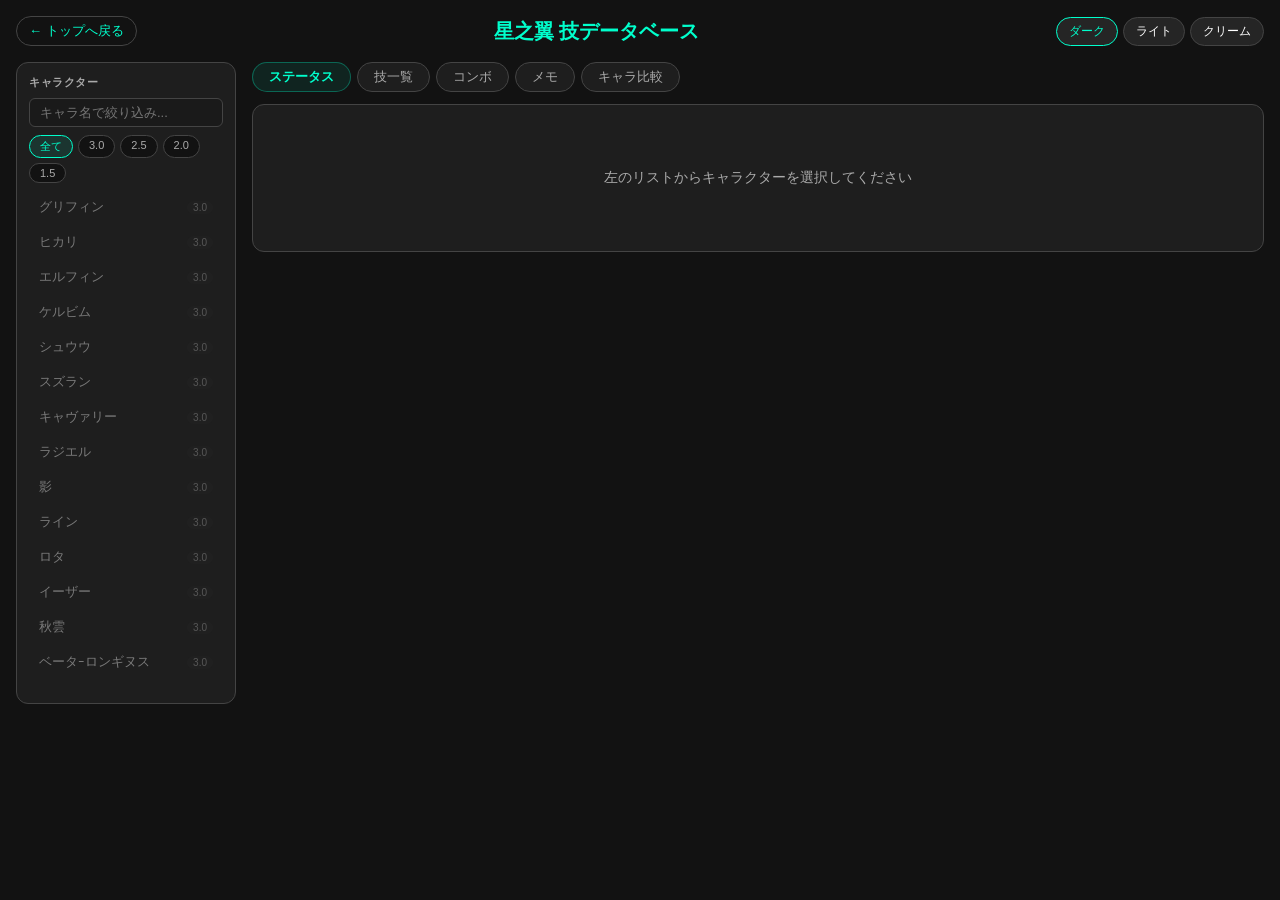
==== commit e105e664: "Add files via upload" ====
--- a/database/index.html
+++ b/database/index.html
@@ -6,164 +6,67 @@
     <title>星之翼 技データベース</title>
     <style>
         :root {
-            --bg-color: #121212;
-            --container-bg: #1e1e1e;
-            --section-bg: #252525;
-            --card-bg: #2a2a2a;
-            --list-bg: #1a1a1a;
-            --text-main: #ffffff;
-            --text-sub: #aaa;
-            --accent-color: #00ffcc;
-            --border-color: #444;
-            --accent-bg: rgba(0,255,204,0.1);
-            --btn-text: #121212;
-            --info-bg: rgba(0,255,204,0.08);
-            --info-text: #00ffcc;
-            --info-border: rgba(0,255,204,0.3);
-            --success-bg: rgba(0,200,100,0.1);
+            --bg-color: #121212; --container-bg: #1e1e1e; --section-bg: #252525;
+            --card-bg: #2a2a2a; --list-bg: #1a1a1a; --text-main: #ffffff;
+            --text-sub: #aaa; --accent-color: #00ffcc; --border-color: #444;
+            --accent-bg: rgba(0,255,204,0.1); --btn-text: #121212;
+            --info-bg: rgba(0,255,204,0.08); --info-text: #00ffcc;
+            --info-border: rgba(0,255,204,0.3); --success-bg: rgba(0,200,100,0.1);
             --font-mono: 'Courier New', monospace;
             --font-sans: 'Helvetica Neue', Arial, sans-serif;
-            --radius-md: 8px;
-            --radius-lg: 12px;
+            --radius-md: 8px; --radius-lg: 12px;
         }
         [data-theme="light"] {
-            --bg-color: #f5f5f7;
-            --container-bg: #ffffff;
-            --section-bg: #f0f0f2;
-            --card-bg: #e8e8ec;
-            --list-bg: #fafafa;
-            --text-main: #1d1d1f;
-            --text-sub: #555;
-            --accent-color: #0066cc;
-            --border-color: #ccc;
-            --accent-bg: rgba(0,102,204,0.1);
-            --btn-text: #ffffff;
-            --info-bg: rgba(0,102,204,0.08);
-            --info-text: #0066cc;
-            --info-border: rgba(0,102,204,0.3);
-            --success-bg: rgba(0,150,80,0.1);
+            --bg-color: #f5f5f7; --container-bg: #ffffff; --section-bg: #f0f0f2;
+            --card-bg: #e8e8ec; --list-bg: #fafafa; --text-main: #1d1d1f;
+            --text-sub: #555; --accent-color: #0066cc; --border-color: #ccc;
+            --accent-bg: rgba(0,102,204,0.1); --btn-text: #ffffff;
+            --info-bg: rgba(0,102,204,0.08); --info-text: #0066cc;
+            --info-border: rgba(0,102,204,0.3); --success-bg: rgba(0,150,80,0.1);
         }
         [data-theme="custom"] {
-            --bg-color: #fbf9f1;
-            --container-bg: #f7f4e9;
-            --section-bg: #eee9da;
-            --card-bg: #dfd9c6;
-            --list-bg: #fbf9f1;
-            --text-main: #000;
-            --text-sub: #444;
-            --accent-color: #d35400;
-            --border-color: #cca47e;
-            --accent-bg: rgba(211,84,0,0.1);
-            --btn-text: #ffffff;
-            --info-bg: rgba(211,84,0,0.08);
-            --info-text: #d35400;
-            --info-border: rgba(211,84,0,0.3);
-            --success-bg: rgba(100,150,0,0.1);
+            --bg-color: #fbf9f1; --container-bg: #f7f4e9; --section-bg: #eee9da;
+            --card-bg: #dfd9c6; --list-bg: #fbf9f1; --text-main: #000;
+            --text-sub: #444; --accent-color: #d35400; --border-color: #cca47e;
+            --accent-bg: rgba(211,84,0,0.1); --btn-text: #ffffff;
+            --info-bg: rgba(211,84,0,0.08); --info-text: #d35400;
+            --info-border: rgba(211,84,0,0.3); --success-bg: rgba(100,150,0,0.1);
         }
-
         *, *::before, *::after { box-sizing: border-box; margin: 0; padding: 0; }
-        body {
-            font-family: var(--font-sans);
-            background: var(--bg-color);
-            color: var(--text-main);
-            padding: 16px;
-            transition: background 0.3s, color 0.3s;
-        }
-        .top-bar {
-            display: flex; align-items: center; justify-content: space-between;
-            flex-wrap: wrap; gap: 8px; margin-bottom: 16px;
-        }
-        .back-link {
-            color: var(--accent-color); text-decoration: none;
-            font-size: 13px; border: 1px solid var(--border-color);
-            padding: 5px 12px; border-radius: 20px; transition: 0.2s;
-        }
+        body { font-family: var(--font-sans); background: var(--bg-color); color: var(--text-main); padding: 16px; transition: background 0.3s, color 0.3s; }
+        .top-bar { display: flex; align-items: center; justify-content: space-between; flex-wrap: wrap; gap: 8px; margin-bottom: 16px; }
+        .back-link { color: var(--accent-color); text-decoration: none; font-size: 13px; border: 1px solid var(--border-color); padding: 5px 12px; border-radius: 20px; transition: 0.2s; }
         .back-link:hover { border-color: var(--accent-color); }
         .page-title { font-size: 20px; font-weight: bold; color: var(--accent-color); }
         .theme-switcher { display: flex; gap: 5px; }
-        .btn-theme {
-            background: var(--section-bg); color: var(--text-main);
-            border: 1px solid var(--border-color); padding: 5px 12px;
-            font-size: 12px; border-radius: 20px; cursor: pointer; transition: 0.2s;
-            font-family: var(--font-sans);
-        }
+        .btn-theme { background: var(--section-bg); color: var(--text-main); border: 1px solid var(--border-color); padding: 5px 12px; font-size: 12px; border-radius: 20px; cursor: pointer; transition: 0.2s; font-family: var(--font-sans); }
         .btn-theme:hover, .btn-theme.active { border-color: var(--accent-color); color: var(--accent-color); }
-
-        /* データなし警告 */
-        .no-data-bar {
-            background: rgba(255,180,0,0.08);
-            border: 1px solid rgba(255,180,0,0.3);
-            border-radius: var(--radius-lg);
-            padding: 10px 16px;
-            margin-bottom: 16px;
-            font-size: 13px;
-            color: #ffb400;
-            display: none;
-        }
+        .no-data-bar { background: rgba(255,180,0,0.08); border: 1px solid rgba(255,180,0,0.3); border-radius: var(--radius-lg); padding: 10px 16px; margin-bottom: 16px; font-size: 13px; color: #ffb400; display: none; }
         .no-data-bar.show { display: block; }
-
         .layout { display: grid; grid-template-columns: 220px 1fr; gap: 16px; }
-
-        /* サイドバー */
         .sidebar { display: flex; flex-direction: column; gap: 10px; }
-        .sidebar-section {
-            background: var(--container-bg); border: 1px solid var(--border-color);
-            border-radius: var(--radius-lg); padding: 12px;
-        }
-        .sidebar-title {
-            font-size: 11px; font-weight: 600; color: var(--text-sub);
-            text-transform: uppercase; letter-spacing: .05em; margin-bottom: 8px;
-        }
-        .search-input {
-            width: 100%; padding: 6px 10px; font-size: 13px;
-            background: var(--list-bg); color: var(--text-main);
-            border: 1px solid var(--border-color); border-radius: 6px;
-            margin-bottom: 8px; font-family: var(--font-sans);
-        }
+        .sidebar-section { background: var(--container-bg); border: 1px solid var(--border-color); border-radius: var(--radius-lg); padding: 12px; }
+        .sidebar-title { font-size: 11px; font-weight: 600; color: var(--text-sub); text-transform: uppercase; letter-spacing: .05em; margin-bottom: 8px; }
+        .search-input { width: 100%; padding: 6px 10px; font-size: 13px; background: var(--list-bg); color: var(--text-main); border: 1px solid var(--border-color); border-radius: 6px; margin-bottom: 8px; font-family: var(--font-sans); }
         .cost-filter-row { display: flex; flex-wrap: wrap; gap: 5px; margin-bottom: 8px; }
-        .cost-pill {
-            padding: 3px 10px; border: 1px solid var(--border-color);
-            border-radius: 99px; font-size: 11px; cursor: pointer;
-            background: var(--bg-color); color: var(--text-sub); transition: 0.15s;
-        }
+        .cost-pill { padding: 3px 10px; border: 1px solid var(--border-color); border-radius: 99px; font-size: 11px; cursor: pointer; background: var(--bg-color); color: var(--text-sub); transition: 0.15s; }
         .cost-pill.active { background: var(--accent-bg); color: var(--accent-color); border-color: var(--accent-color); }
         .char-list { display: flex; flex-direction: column; gap: 3px; max-height: 500px; overflow-y: auto; }
-        .char-item {
-            padding: 7px 10px; border-radius: 6px; cursor: pointer;
-            font-size: 13px; display: flex; align-items: center; justify-content: space-between;
-            transition: background 0.1s; color: var(--text-main);
-        }
+        .char-item { padding: 7px 10px; border-radius: 6px; cursor: pointer; font-size: 13px; display: flex; align-items: center; justify-content: space-between; transition: background 0.1s; color: var(--text-main); }
         .char-item:hover { background: var(--section-bg); }
         .char-item.active { background: var(--accent-bg); color: var(--accent-color); font-weight: 600; }
         .char-item.no-data { opacity: 0.4; }
-        .char-cost-badge {
-            font-size: 10px; padding: 1px 6px; border-radius: 99px;
-            background: var(--section-bg); color: var(--text-sub);
-        }
-
-        /* メインパネル */
+        .char-cost-badge { font-size: 10px; padding: 1px 6px; border-radius: 99px; background: var(--section-bg); color: var(--text-sub); }
         .main-panel { min-width: 0; }
-        .tab-bar { display: flex; gap: 6px; margin-bottom: 12px; }
-        .tab {
-            padding: 5px 16px; border: 1px solid var(--border-color);
-            border-radius: 99px; font-size: 13px; cursor: pointer;
-            background: var(--container-bg); color: var(--text-sub);
-            transition: 0.15s; font-family: var(--font-sans);
-        }
+        .tab-bar { display: flex; gap: 6px; margin-bottom: 12px; flex-wrap: wrap; }
+        .tab { padding: 5px 16px; border: 1px solid var(--border-color); border-radius: 99px; font-size: 13px; cursor: pointer; background: var(--container-bg); color: var(--text-sub); transition: 0.15s; font-family: var(--font-sans); }
         .tab.active { background: var(--info-bg); color: var(--info-text); border-color: var(--info-border); font-weight: 600; }
-
         .panel { background: var(--container-bg); border: 1px solid var(--border-color); border-radius: var(--radius-lg); padding: 16px; }
         .panel-header { display: flex; align-items: center; justify-content: space-between; margin-bottom: 14px; }
         .panel-title { font-size: 18px; font-weight: 700; }
-
         .tbl-wrap { overflow-x: auto; }
         table { width: 100%; border-collapse: collapse; font-size: 13px; }
-        th {
-            text-align: left; font-size: 11px; font-weight: 600;
-            color: var(--text-sub); padding: 6px 8px;
-            border-bottom: 1px solid var(--border-color);
-            cursor: pointer; white-space: nowrap; user-select: none;
-        }
+        th { text-align: left; font-size: 11px; font-weight: 600; color: var(--text-sub); padding: 6px 8px; border-bottom: 1px solid var(--border-color); cursor: pointer; white-space: nowrap; user-select: none; }
         th:hover { color: var(--text-main); }
         th.sorted { color: var(--accent-color); }
         td { padding: 7px 8px; border-bottom: 1px solid var(--list-bg); vertical-align: middle; }
@@ -178,20 +81,21 @@
         .bar-bg { flex: 1; height: 5px; background: var(--section-bg); border-radius: 3px; overflow: hidden; min-width: 40px; }
         .bar-fill { height: 100%; border-radius: 3px; background: var(--accent-color); }
         .dmg-val { font-size: 13px; font-weight: 600; min-width: 28px; }
-
-        /* コンボ */
         .combo-item { display: flex; gap: 8px; align-items: center; padding: 8px 0; border-bottom: 1px solid var(--list-bg); }
         .combo-item:last-child { border-bottom: none; }
         .combo-input-text { font-family: var(--font-mono); font-size: 12px; color: var(--text-sub); flex: 1; }
         .combo-meta { font-size: 12px; color: var(--text-sub); white-space: nowrap; }
-
-        /* メモ */
-        .memo-body {
-            padding: 12px; background: var(--list-bg);
-            border: 1px solid var(--border-color); border-radius: 8px;
-            font-size: 13px; line-height: 1.7; white-space: pre-wrap;
-            min-height: 80px; color: var(--text-main);
-        }
+        .memo-body { padding: 12px; background: var(--list-bg); border: 1px solid var(--border-color); border-radius: 8px; font-size: 13px; line-height: 1.7; white-space: pre-wrap; min-height: 80px; color: var(--text-main); }
+
+        /* ステータスパネル（閲覧用） */
+        .status-panel { display: flex; gap: 20px; align-items: flex-start; flex-wrap: wrap; }
+        .status-img-wrap { flex-shrink: 0; }
+        .status-img { width: 140px; height: 140px; border-radius: 10px; border: 2px solid var(--accent-color); object-fit: cover; background: var(--list-bg); }
+        .status-cards { display: grid; grid-template-columns: repeat(2, 1fr); gap: 10px; flex: 1; min-width: 240px; }
+        .status-card { background: var(--list-bg); border: 1px solid var(--border-color); border-radius: 10px; padding: 12px 16px; }
+        .status-card-label { font-size: 11px; font-weight: 600; color: var(--text-sub); text-transform: uppercase; letter-spacing: .05em; margin-bottom: 4px; }
+        .status-card-value { font-size: 22px; font-weight: 700; color: var(--accent-color); }
+        .status-card-value.empty { color: var(--text-sub); font-size: 16px; }
 
         /* 比較タブ */
         .compare-controls { display: flex; gap: 8px; flex-wrap: wrap; margin-bottom: 12px; align-items: center; }
@@ -210,12 +114,11 @@
         .cct3 { background: rgba(0,160,255,0.12); color: #60c0ff; }
         .best-row td { background: var(--success-bg); }
         .compare-info { font-size: 12px; color: var(--info-text); background: var(--info-bg); padding: 6px 12px; border-radius: 6px; margin-bottom: 8px; }
-
         .empty { text-align: center; padding: 2rem; color: var(--text-sub); font-size: 14px; }
         .no-select { text-align: center; padding: 3rem; color: var(--text-sub); font-size: 14px; }
-
         @media (max-width: 700px) {
             .layout { grid-template-columns: 1fr; }
+            .status-cards { grid-template-columns: 1fr 1fr; }
         }
     </style>
 </head>
@@ -231,13 +134,11 @@
     </div>
 </div>
 
-<!-- movedata.js がない場合の警告 -->
 <div class="no-data-bar" id="no-data-bar">
     ⚠️ movedata.js が見つかりません。edit.html でデータを入力してエクスポートし、database/ フォルダに追加してください。
 </div>
 
 <div class="layout">
-    <!-- サイドバー -->
     <div class="sidebar">
         <div class="sidebar-section">
             <div class="sidebar-title">キャラクター</div>
@@ -253,15 +154,16 @@
         </div>
     </div>
 
-    <!-- メインパネル -->
     <div class="main-panel">
         <div class="tab-bar">
-            <button class="tab active" id="tab-moves"   onclick="switchTab('moves')">技一覧</button>
+            <button class="tab active" id="tab-status"  onclick="switchTab('status')">ステータス</button>
+            <button class="tab"        id="tab-moves"   onclick="switchTab('moves')">技一覧</button>
             <button class="tab"        id="tab-combos"  onclick="switchTab('combos')">コンボ</button>
             <button class="tab"        id="tab-memo"    onclick="switchTab('memo')">メモ</button>
             <button class="tab"        id="tab-compare" onclick="switchTab('compare')">キャラ比較</button>
         </div>
-        <div id="view-moves"   class="panel"><div id="moves-content"></div></div>
+        <div id="view-status"  class="panel"><div id="status-content"></div></div>
+        <div id="view-moves"   class="panel" style="display:none"><div id="moves-content"></div></div>
         <div id="view-combos"  class="panel" style="display:none"><div id="combos-content"></div></div>
         <div id="view-memo"    class="panel" style="display:none"><div id="memo-content"></div></div>
         <div id="view-compare" class="panel" style="display:none"><div id="compare-content"></div></div>
@@ -271,43 +173,30 @@
 <script src="../characters.js"></script>
 <script src="movedata.js" onerror="onMoveDataMissing()"></script>
 <script>
-const THEME_KEY = 'starward_theme';
-const HB_ORDER  = { 強:0, 普通:1, 弱:2 };
-const BAR_COLS  = ['#a090ff','#00c878','#ff8060','#60c0ff'];
-const CCT       = ['cct0','cct1','cct2','cct3'];
-
-let moveDataLoaded = false;
-
-function onMoveDataMissing() {
-    document.getElementById('no-data-bar').classList.add('show');
-}
-
-// characters.js をベースに、movedata.js のデータをマージ
+const THEME_KEY  = 'starward_theme';
+const HB_ORDER   = { 強:0, 普通:1, 弱:2 };
+const BAR_COLS   = ['#a090ff','#00c878','#ff8060','#60c0ff'];
+const CCT        = ['cct0','cct1','cct2','cct3'];
+const IMAGE_BASE = 'https://raw.githubusercontent.com/Ala-Aster/Starward_tools/main/image';
+const DEFAULT_STATUS = { hp: 0, boostCount: 0, boostDist: 0, lockDist: 0 };
+
+function onMoveDataMissing() { document.getElementById('no-data-bar').classList.add('show'); }
+
 let chars = CHARACTER_DATA.map(c => {
     const key = c.cost + '_' + c.id;
-    const md = (typeof MOVE_DATA !== 'undefined')
-        ? MOVE_DATA.find(d => d.id === key)
-        : null;
+    const md = (typeof MOVE_DATA !== 'undefined') ? MOVE_DATA.find(d => d.id === key) : null;
     return {
-        id: key,
-        name: c.name,
-        cost: c.cost,
+        id: key, name: c.name, cost: c.cost,
+        status: { ...DEFAULT_STATUS, ...(md?.status||{}) },
         moves:  md?.moves  || [],
         combos: md?.combos || [],
         memo:   md?.memo   || ''
     };
 });
 
-let selId         = null;
-let activeTab     = 'moves';
-let sortKey       = null;
-let sortAsc       = true;
-let costFilter    = '';
-let compareSelIds = [];
-let cmpSortKey    = null;
-let cmpSortAsc    = true;
-
-// ---- テーマ ----
+let selId = null, activeTab = 'status', sortKey = null, sortAsc = true;
+let costFilter = '', compareSelIds = [], cmpSortKey = null, cmpSortAsc = true;
+
 function setTheme(name) {
     if (name === 'dark') document.documentElement.removeAttribute('data-theme');
     else document.documentElement.setAttribute('data-theme', name);
@@ -316,74 +205,102 @@
     document.getElementById('t-' + name)?.classList.add('active');
 }
 
-// ---- キャラリスト ----
 function setCostFilter(el, val) {
     costFilter = val;
     document.querySelectorAll('.cost-pill').forEach(p => p.classList.remove('active'));
-    el.classList.add('active');
-    renderCharList();
-}
-
+    el.classList.add('active'); renderCharList();
+}
 function renderCharList() {
     const q = document.getElementById('char-search').value.toLowerCase();
-    const list = chars.filter(c =>
-        c.name.toLowerCase().includes(q) && (!costFilter || c.cost === costFilter)
-    );
+    const list = chars.filter(c => c.name.toLowerCase().includes(q) && (!costFilter || c.cost === costFilter));
     document.getElementById('char-list').innerHTML = list.map(c => {
-        const hasData = c.moves.length > 0 || c.combos.length > 0 || c.memo.trim();
-        return `
-        <div class="char-item${selId === c.id ? ' active' : ''}${!hasData ? ' no-data' : ''}" onclick="selectChar('${c.id}')">
+        const s = c.status;
+        const hasData = c.moves.length > 0 || c.combos.length > 0 || c.memo.trim()
+            || s.hp || s.boostCount || s.boostDist || s.lockDist;
+        return `<div class="char-item${selId===c.id?' active':''}${!hasData?' no-data':''}" onclick="selectChar('${c.id}')">
             <span>${c.name}</span>
             <span class="char-cost-badge">${c.cost}</span>
         </div>`;
     }).join('');
 }
-
-function selectChar(id) {
-    selId = id;
-    sortKey = null;
-    renderCharList();
-    renderActiveTab();
-}
-
-// ---- タブ切り替え ----
+function selectChar(id) { selId = id; sortKey = null; renderCharList(); renderActiveTab(); }
+
 function switchTab(tab) {
     activeTab = tab;
-    ['moves','combos','memo','compare'].forEach(t => {
-        document.getElementById('view-' + t).style.display = t === tab ? 'block' : 'none';
-        document.getElementById('tab-' + t).classList.toggle('active', t === tab);
+    ['status','moves','combos','memo','compare'].forEach(t => {
+        document.getElementById('view-'+t).style.display = t===tab?'block':'none';
+        document.getElementById('tab-'+t).classList.toggle('active', t===tab);
     });
     renderActiveTab();
 }
-
 function renderActiveTab() {
-    if      (activeTab === 'moves')   renderMoves();
-    else if (activeTab === 'combos')  renderCombos();
-    else if (activeTab === 'memo')    renderMemo();
-    else if (activeTab === 'compare') renderCompare();
-}
-
-// ---- 技一覧（読み取り専用）----
+    if      (activeTab==='status')  renderStatus();
+    else if (activeTab==='moves')   renderMoves();
+    else if (activeTab==='combos')  renderCombos();
+    else if (activeTab==='memo')    renderMemo();
+    else if (activeTab==='compare') renderCompare();
+}
+
 function getChar() { return chars.find(x => x.id === selId); }
 
+// ---- ステータス（閲覧用）----
+function renderStatus() {
+    const el = document.getElementById('status-content');
+    const c = getChar();
+    if (!c) { el.innerHTML = '<div class="no-select">左のリストからキャラクターを選択してください</div>'; return; }
+
+    const s = c.status;
+    const charData = CHARACTER_DATA.find(x => c.cost + '_' + x.id === c.id && x.cost === c.cost);
+    const imgUrl = charData ? `${IMAGE_BASE}/${c.cost}/${charData.id}.png` : '';
+
+    const val = (v, unit='') => v ? `<span class="status-card-value">${v}${unit}</span>` : `<span class="status-card-value empty">—</span>`;
+
+    el.innerHTML = `
+        <div class="panel-header">
+            <span class="panel-title">${c.name} <span style="font-size:13px;font-weight:400;color:var(--text-sub)">コスト ${c.cost}</span></span>
+        </div>
+        <div class="status-panel">
+            <div class="status-img-wrap">
+                <img class="status-img" src="${imgUrl}" alt="${c.name}" onerror="this.style.opacity='0.3'">
+            </div>
+            <div class="status-cards">
+                <div class="status-card">
+                    <div class="status-card-label">HP</div>
+                    ${val(s.hp)}
+                </div>
+                <div class="status-card">
+                    <div class="status-card-label">ブースト回数</div>
+                    ${val(s.boostCount, '回')}
+                </div>
+                <div class="status-card">
+                    <div class="status-card-label">ブースト距離</div>
+                    ${val(s.boostDist)}
+                </div>
+                <div class="status-card">
+                    <div class="status-card-label">ロック距離</div>
+                    ${val(s.lockDist)}
+                </div>
+            </div>
+        </div>`;
+}
+
+// ---- 技一覧（閲覧用）----
 function renderMoves() {
     const el = document.getElementById('moves-content');
     const c = getChar();
     if (!c) { el.innerHTML = '<div class="no-select">左のリストからキャラクターを選択してください</div>'; return; }
-
     let moves = [...c.moves];
     if (sortKey) {
         moves.sort((a, b) => {
-            let av = a[sortKey], bv = b[sortKey];
-            if (sortKey === 'hitbox') { av = HB_ORDER[av]; bv = HB_ORDER[bv]; }
-            if (sortKey === 'startup' || sortKey === 'dmg') { av = +av||0; bv = +bv||0; }
-            return sortAsc ? (av<bv?-1:av>bv?1:0) : (av>bv?-1:av<bv?1:0);
+            let av=a[sortKey], bv=b[sortKey];
+            if (sortKey==='hitbox') { av=HB_ORDER[av]; bv=HB_ORDER[bv]; }
+            if (sortKey==='startup'||sortKey==='dmg') { av=+av||0; bv=+bv||0; }
+            return sortAsc?(av<bv?-1:av>bv?1:0):(av>bv?-1:av<bv?1:0);
         });
     }
-    const mx = moves.length ? Math.max(...moves.map(m => m.dmg), 1) : 1;
-    const sa = key => key === sortKey ? (sortAsc ? ' ↑' : ' ↓') : ' ↕';
+    const mx = moves.length ? Math.max(...moves.map(m=>m.dmg),1) : 1;
+    const sa = key => key===sortKey?(sortAsc?' ↑':' ↓'):' ↕';
     const th = key => `onclick="doSort('${key}')"`;
-
     el.innerHTML = `
         <div class="panel-header">
             <span class="panel-title">${c.name} <span style="font-size:13px;font-weight:400;color:var(--text-sub)">コスト ${c.cost}</span></span>
@@ -398,7 +315,7 @@
                 <th>備考</th>
             </tr></thead>
             <tbody>
-            ${moves.length ? moves.map(m => `<tr>
+            ${moves.length ? moves.map(m=>`<tr>
                 <td style="font-weight:600">${m.name}</td>
                 <td><span class="mono">${m.input}</span></td>
                 <td><span class="badge-f">${m.startup}F</span></td>
@@ -409,79 +326,65 @@
             </tbody>
         </table></div>`;
 }
-
-function doSort(key) {
-    if (sortKey === key) sortAsc = !sortAsc;
-    else { sortKey = key; sortAsc = true; }
-    renderMoves();
-}
-
-// ---- コンボ（読み取り専用）----
+function doSort(key) { if(sortKey===key) sortAsc=!sortAsc; else{sortKey=key;sortAsc=true;} renderMoves(); }
+
+// ---- コンボ（閲覧用）----
 function renderCombos() {
     const el = document.getElementById('combos-content');
     const c = getChar();
     if (!c) { el.innerHTML = '<div class="no-select">左のリストからキャラクターを選択してください</div>'; return; }
     el.innerHTML = `
         <div class="panel-header"><span class="panel-title">${c.name} — コンボ</span></div>
-        ${c.combos.length ? c.combos.map(co => `
+        ${c.combos.length ? c.combos.map(co=>`
             <div class="combo-item">
                 <span class="combo-input-text">${co.input}</span>
                 <span class="combo-meta">ダメ: <strong>${co.dmg}</strong></span>
-                ${co.note ? `<span class="combo-meta" style="font-style:italic">${co.note}</span>` : ''}
+                ${co.note?`<span class="combo-meta" style="font-style:italic">${co.note}</span>`:''}
             </div>`).join('') : '<div class="empty">データが登録されていません</div>'}`;
 }
 
-// ---- メモ（読み取り専用）----
+// ---- メモ（閲覧用）----
 function renderMemo() {
     const el = document.getElementById('memo-content');
     const c = getChar();
     if (!c) { el.innerHTML = '<div class="no-select">左のリストからキャラクターを選択してください</div>'; return; }
     el.innerHTML = `
         <div class="panel-header"><span class="panel-title">${c.name} — 攻略メモ</span></div>
-        ${c.memo.trim()
-            ? `<div class="memo-body">${c.memo.replace(/</g,'&lt;').replace(/>/g,'&gt;')}</div>`
-            : '<div class="empty">メモが登録されていません</div>'}`;
+        ${c.memo.trim() ? `<div class="memo-body">${c.memo.replace(/</g,'&lt;').replace(/>/g,'&gt;')}</div>` : '<div class="empty">メモが登録されていません</div>'}`;
 }
 
 // ---- 比較タブ ----
 function renderCompare() {
     const el = document.getElementById('compare-content');
-    // データのあるキャラのみ選択可能
-    const available = chars.filter(c => c.moves.length > 0);
-
     let rows = [];
     compareSelIds.forEach(id => {
         const c = chars.find(x => x.id === id);
         if (!c) return;
         c.moves.forEach(m => rows.push({ ...m, charId: id, charName: c.name }));
     });
-
-    const q  = (document.getElementById('cmp-search')?.value || '').toLowerCase();
-    const fh = document.getElementById('cmp-hitbox')?.value || '';
-    if (q)  rows = rows.filter(r => r.name.toLowerCase().includes(q) || r.input.toLowerCase().includes(q));
-    if (fh) rows = rows.filter(r => r.hitbox === fh);
-
+    const q  = (document.getElementById('cmp-search')?.value||'').toLowerCase();
+    const fh = document.getElementById('cmp-hitbox')?.value||'';
+    if (q)  rows = rows.filter(r => r.name.toLowerCase().includes(q)||r.input.toLowerCase().includes(q));
+    if (fh) rows = rows.filter(r => r.hitbox===fh);
     if (cmpSortKey) {
-        rows.sort((a, b) => {
-            let av = a[cmpSortKey], bv = b[cmpSortKey];
-            if (cmpSortKey === 'hitbox') { av = HB_ORDER[av]; bv = HB_ORDER[bv]; }
-            if (cmpSortKey === 'startup' || cmpSortKey === 'dmg') { av = +av||0; bv = +bv||0; }
-            return cmpSortAsc ? (av<bv?-1:av>bv?1:0) : (av>bv?-1:av<bv?1:0);
+        rows.sort((a,b) => {
+            let av=a[cmpSortKey],bv=b[cmpSortKey];
+            if(cmpSortKey==='hitbox'){av=HB_ORDER[av];bv=HB_ORDER[bv];}
+            if(cmpSortKey==='startup'||cmpSortKey==='dmg'){av=+av||0;bv=+bv||0;}
+            return cmpSortAsc?(av<bv?-1:av>bv?1:0):(av>bv?-1:av<bv?1:0);
         });
     }
-
-    const mx    = rows.length ? Math.max(...rows.map(r => r.dmg), 1) : 1;
-    const mxDmg = rows.length ? Math.max(...rows.map(r => r.dmg)) : 0;
-    const ca    = key => key === cmpSortKey ? (cmpSortAsc ? ' ↑' : ' ↓') : ' ↕';
-    const cth   = key => `onclick="doCmpSort('${key}')"`;
-
+    const mx=rows.length?Math.max(...rows.map(r=>r.dmg),1):1;
+    const mxDmg=rows.length?Math.max(...rows.map(r=>r.dmg)):0;
+    const ca=key=>key===cmpSortKey?(cmpSortAsc?' ↑':' ↓'):' ↕';
+    const cth=key=>`onclick="doCmpSort('${key}')"`;
     el.innerHTML = `
         <div class="panel-header"><span class="panel-title">キャラ比較（最大4体）</span></div>
-        <div class="char-sel-row">${chars.map(c => {
-            const ci = compareSelIds.indexOf(c.id);
-            const hasData = c.moves.length > 0;
-            return `<div class="char-sel-pill${ci>=0?' sel-'+ci:''}${!hasData?' no-data':''}"
-                onclick="${hasData ? `toggleCmpChar('${c.id}')` : ''}">${c.name}</div>`;
+        <div class="char-sel-row">${chars.map(c=>{
+            const ci=compareSelIds.indexOf(c.id);
+            const hasData=c.moves.length>0;
+            const clickAttr = hasData ? 'toggleCmpChar("' + c.id + '")' : '';
+            return `<div class="char-sel-pill${ci>=0?' sel-'+ci:''}${!hasData?' no-data':''}" onclick="${clickAttr}">${c.name}</div>`;
         }).join('')}</div>
         ${compareSelIds.length ? `
         <div class="compare-controls">
@@ -493,7 +396,7 @@
                 <option value="弱" ${fh==='弱'?'selected':''}>弱</option>
             </select>
         </div>
-        ${cmpSortKey ? `<div class="compare-info">「${cmpSortKey}」で${cmpSortAsc?'昇順':'降順'}ソート中 — ${rows.length}件</div>` : ''}
+        ${cmpSortKey?`<div class="compare-info">「${cmpSortKey}」で${cmpSortAsc?'昇順':'降順'}ソート中 — ${rows.length}件</div>`:''}
         <div class="tbl-wrap"><table>
             <thead><tr>
                 <th>キャラ</th>
@@ -505,10 +408,10 @@
                 <th>備考</th>
             </tr></thead>
             <tbody>
-            ${rows.length ? rows.map(r => {
-                const ci = compareSelIds.indexOf(r.charId);
-                const barCol = BAR_COLS[ci] || BAR_COLS[0];
-                const isBest = r.dmg === mxDmg && mxDmg > 0;
+            ${rows.length?rows.map(r=>{
+                const ci=compareSelIds.indexOf(r.charId);
+                const barCol=BAR_COLS[ci]||BAR_COLS[0];
+                const isBest=r.dmg===mxDmg&&mxDmg>0;
                 return `<tr class="${isBest?'best-row':''}">
                     <td><span class="compare-char-tag ${CCT[ci]||CCT[0]}">${r.charName}</span></td>
                     <td style="font-weight:600">${r.name}</td>
@@ -518,29 +421,16 @@
                     <td><div class="bar-wrap"><div class="bar-bg"><div class="bar-fill" style="width:${Math.round(r.dmg/mx*100)}%;background:${barCol}"></div></div><span class="dmg-val">${r.dmg}</span></div></td>
                     <td style="font-size:12px;color:var(--text-sub)">${r.note||''}</td>
                 </tr>`;
-            }).join('') : '<tr><td colspan="7" class="empty">条件に一致する技がありません</td></tr>'}
+            }).join(''):'<tr><td colspan="7" class="empty">条件に一致する技がありません</td></tr>'}
             </tbody>
         </table></div>` : '<div class="empty">上からキャラクターを選んでください（最大4体）</div>'}`;
 }
-
-function toggleCmpChar(id) {
-    const idx = compareSelIds.indexOf(id);
-    if (idx >= 0) compareSelIds.splice(idx, 1);
-    else if (compareSelIds.length < 4) compareSelIds.push(id);
-    renderCompare();
-}
-
-function doCmpSort(key) {
-    if (cmpSortKey === key) cmpSortAsc = !cmpSortAsc;
-    else { cmpSortKey = key; cmpSortAsc = true; }
-    renderCompare();
-}
-
-// ---- 初期化 ----
+function toggleCmpChar(id) { const idx=compareSelIds.indexOf(id); if(idx>=0) compareSelIds.splice(idx,1); else if(compareSelIds.length<4) compareSelIds.push(id); renderCompare(); }
+function doCmpSort(key) { if(cmpSortKey===key) cmpSortAsc=!cmpSortAsc; else{cmpSortKey=key;cmpSortAsc=true;} renderCompare(); }
+
 window.onload = function() {
     setTheme(localStorage.getItem(THEME_KEY) || 'dark');
-    renderCharList();
-    renderActiveTab();
+    renderCharList(); renderActiveTab();
 };
 </script>
 </body>
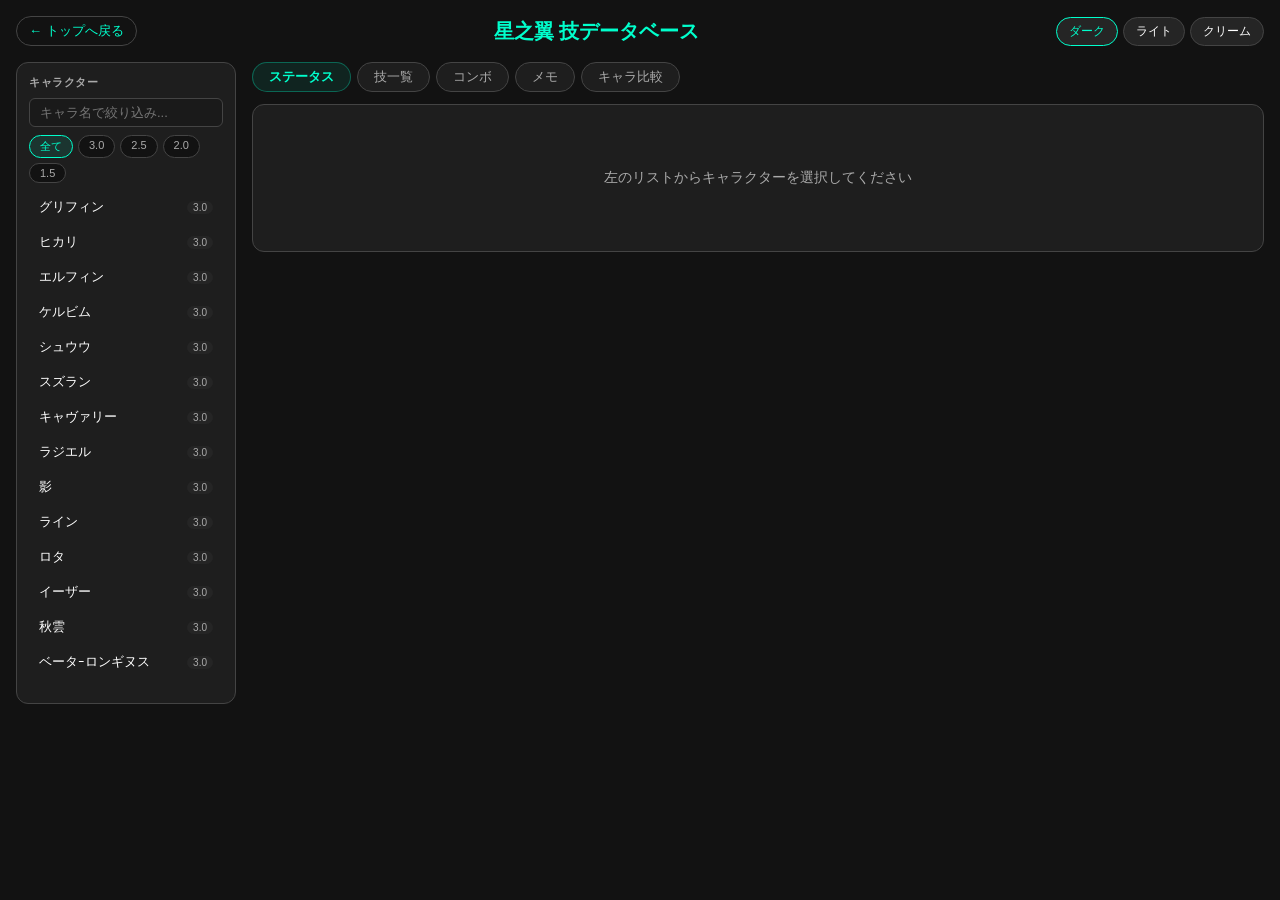
==== commit f3f89d71: "Add files via upload" ====
--- a/database/index.html
+++ b/database/index.html
@@ -73,9 +73,14 @@
         tr:last-child td { border-bottom: none; }
         tr:hover td { background: var(--section-bg); }
         .badge-f { font-size: 11px; padding: 2px 7px; border-radius: 99px; background: rgba(255,100,50,0.15); color: #ff8060; font-family: var(--font-mono); }
-        .hb-strong { font-size: 11px; padding: 2px 8px; border-radius: 99px; background: rgba(0,200,120,0.15); color: #00c878; }
-        .hb-normal { font-size: 11px; padding: 2px 8px; border-radius: 99px; background: var(--section-bg); color: var(--text-sub); }
-        .hb-weak   { font-size: 11px; padding: 2px 8px; border-radius: 99px; background: rgba(255,80,80,0.12); color: #ff6060; }
+        .hb-strong   { font-size: 11px; padding: 2px 8px; border-radius: 99px; background: rgba(100,140,255,0.15); color: #7090ff; }
+        .hb-normal   { font-size: 11px; padding: 2px 8px; border-radius: 99px; background: rgba(100,140,255,0.15); color: #7090ff; }
+        .hb-weak     { font-size: 11px; padding: 2px 8px; border-radius: 99px; background: rgba(100,140,255,0.15); color: #7090ff; }
+        .hb-special  { font-size: 11px; padding: 2px 8px; border-radius: 99px; background: rgba(100,140,255,0.15); color: #7090ff; }
+        .hb-beam     { font-size: 11px; padding: 2px 8px; border-radius: 99px; background: rgba(100,140,255,0.15); color: #7090ff; }
+        .hb-bullet   { font-size: 11px; padding: 2px 8px; border-radius: 99px; background: rgba(100,140,255,0.15); color: #7090ff; }
+        .hb-sbullet  { font-size: 11px; padding: 2px 8px; border-radius: 99px; background: rgba(100,140,255,0.15); color: #7090ff; }
+        .hb-funnel   { font-size: 11px; padding: 2px 8px; border-radius: 99px; background: rgba(100,140,255,0.15); color: #7090ff; }
         .mono { font-family: var(--font-mono); font-size: 12px; background: var(--section-bg); padding: 2px 6px; border-radius: 4px; color: var(--text-sub); }
         .bar-wrap { display: flex; align-items: center; gap: 6px; }
         .bar-bg { flex: 1; height: 5px; background: var(--section-bg); border-radius: 3px; overflow: hidden; min-width: 40px; }
@@ -135,7 +140,7 @@
 </div>
 
 <div class="no-data-bar" id="no-data-bar">
-    ⚠️ movedata.js が見つかりません。edit.html でデータを入力してエクスポートし、database/ フォルダに追加してください。
+    ⚠️ movedata_*.js が見つかりません。edit.html でデータを入力してエクスポートし、database/ フォルダに追加してください。
 </div>
 
 <div class="layout">
@@ -171,20 +176,37 @@
 </div>
 
 <script src="../characters.js"></script>
-<script src="movedata.js" onerror="onMoveDataMissing()"></script>
+<script src="movedata_3.0.js" onerror="onMoveDataError('3.0')"></script>
+<script src="movedata_2.5.js" onerror="onMoveDataError('2.5')"></script>
+<script src="movedata_2.0.js" onerror="onMoveDataError('2.0')"></script>
+<script src="movedata_1.5.js" onerror="onMoveDataError('1.5')"></script>
 <script>
 const THEME_KEY  = 'starward_theme';
-const HB_ORDER   = { 強:0, 普通:1, 弱:2 };
+const HB_ORDER   = { 強:0, 普通:1, 弱:2, 特殊:3, ビーム:4, 実弾:5, 強実弾:6, ファンネル:7 };
+const HB_CLASS   = { 強:'hb-strong', 普通:'hb-normal', 弱:'hb-weak', 特殊:'hb-special', ビーム:'hb-beam', 実弾:'hb-bullet', 強実弾:'hb-sbullet', ファンネル:'hb-funnel' };
+function hbClass(v) { return HB_CLASS[v] || 'hb-normal'; }
 const BAR_COLS   = ['#a090ff','#00c878','#ff8060','#60c0ff'];
 const CCT        = ['cct0','cct1','cct2','cct3'];
 const IMAGE_BASE = 'https://raw.githubusercontent.com/Ala-Aster/Starward_tools/main/image';
 const DEFAULT_STATUS = { hp: 0, boostCount: 0, boostDist: 0, lockDist: 0 };
 
-function onMoveDataMissing() { document.getElementById('no-data-bar').classList.add('show'); }
+const _missingCosts = [];
+function onMoveDataError(cost) { _missingCosts.push(cost); if (_missingCosts.length === 4) document.getElementById('no-data-bar').classList.add('show'); }
+
+// 4つのコスト別変数をマージしてひとつの配列に
+function getMoveDataArray() {
+    const all = [];
+    if (typeof MOVE_DATA_3_0 !== 'undefined') all.push(...MOVE_DATA_3_0);
+    if (typeof MOVE_DATA_2_5 !== 'undefined') all.push(...MOVE_DATA_2_5);
+    if (typeof MOVE_DATA_2_0 !== 'undefined') all.push(...MOVE_DATA_2_0);
+    if (typeof MOVE_DATA_1_5 !== 'undefined') all.push(...MOVE_DATA_1_5);
+    return all;
+}
 
 let chars = CHARACTER_DATA.map(c => {
     const key = c.cost + '_' + c.id;
-    const md = (typeof MOVE_DATA !== 'undefined') ? MOVE_DATA.find(d => d.id === key) : null;
+    const allMoveData = getMoveDataArray();
+    const md = allMoveData.find(d => d.id === key);
     return {
         id: key, name: c.name, cost: c.cost,
         status: { ...DEFAULT_STATUS, ...(md?.status||{}) },
@@ -319,7 +341,7 @@
                 <td style="font-weight:600">${m.name}</td>
                 <td><span class="mono">${m.input}</span></td>
                 <td><span class="badge-f">${m.startup}F</span></td>
-                <td><span class="${m.hitbox==='強'?'hb-strong':m.hitbox==='弱'?'hb-weak':'hb-normal'}">${m.hitbox}</span></td>
+                <td><span class="${hbClass(m.hitbox)}">${m.hitbox}</span></td>
                 <td><div class="bar-wrap"><div class="bar-bg"><div class="bar-fill" style="width:${Math.round(m.dmg/mx*100)}%"></div></div><span class="dmg-val">${m.dmg}</span></div></td>
                 <td style="font-size:12px;color:var(--text-sub)">${m.note||''}</td>
             </tr>`).join('') : '<tr><td colspan="6" class="empty">データが登録されていません</td></tr>'}
@@ -394,6 +416,11 @@
                 <option value="強" ${fh==='強'?'selected':''}>強</option>
                 <option value="普通" ${fh==='普通'?'selected':''}>普通</option>
                 <option value="弱" ${fh==='弱'?'selected':''}>弱</option>
+                <option value="特殊" ${fh==='特殊'?'selected':''}>特殊</option>
+                <option value="ビーム" ${fh==='ビーム'?'selected':''}>ビーム</option>
+                <option value="実弾" ${fh==='実弾'?'selected':''}>実弾</option>
+                <option value="強実弾" ${fh==='強実弾'?'selected':''}>強実弾</option>
+                <option value="ファンネル" ${fh==='ファンネル'?'selected':''}>ファンネル</option>
             </select>
         </div>
         ${cmpSortKey?`<div class="compare-info">「${cmpSortKey}」で${cmpSortAsc?'昇順':'降順'}ソート中 — ${rows.length}件</div>`:''}
@@ -417,7 +444,7 @@
                     <td style="font-weight:600">${r.name}</td>
                     <td><span class="mono">${r.input}</span></td>
                     <td><span class="badge-f">${r.startup}F</span></td>
-                    <td><span class="${r.hitbox==='強'?'hb-strong':r.hitbox==='弱'?'hb-weak':'hb-normal'}">${r.hitbox}</span></td>
+                    <td><span class="${hbClass(r.hitbox)}">${r.hitbox}</span></td>
                     <td><div class="bar-wrap"><div class="bar-bg"><div class="bar-fill" style="width:${Math.round(r.dmg/mx*100)}%;background:${barCol}"></div></div><span class="dmg-val">${r.dmg}</span></div></td>
                     <td style="font-size:12px;color:var(--text-sub)">${r.note||''}</td>
                 </tr>`;
